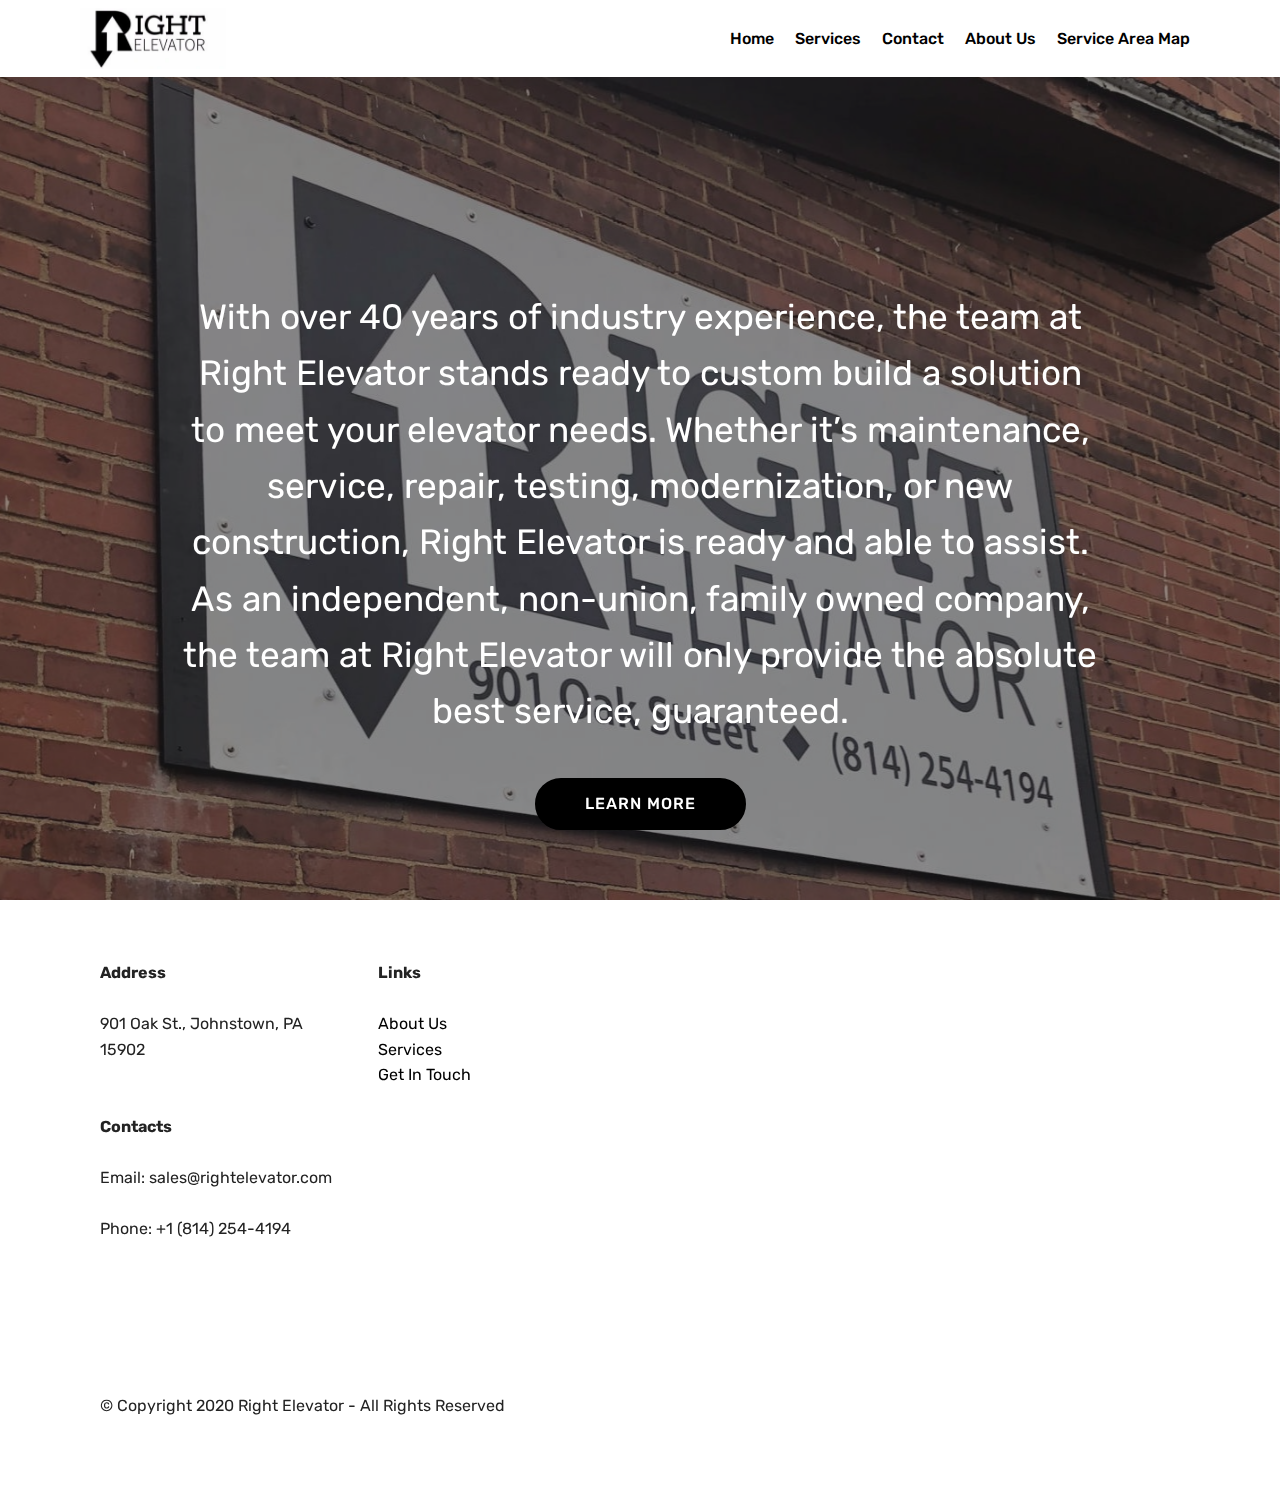
==== index.html @ 19c80910 "Add files via upload" ====
<!DOCTYPE html>
<html  >
<head>
  <!-- Site made with Mobirise Website Builder v4.12.4, https://mobirise.com -->
  <meta charset="UTF-8">
  <meta http-equiv="X-UA-Compatible" content="IE=edge">
  <meta name="generator" content="Mobirise v4.12.4, mobirise.com">
  <meta name="viewport" content="width=device-width, initial-scale=1, minimum-scale=1">
  <link rel="shortcut icon" href="assets/images/apple-touch-icon-128x128-1.png" type="image/x-icon">
  <meta name="description" content="With over 40 years of industry experience, the team at Right Elevator stands ready to custom build a solution to meet your elevator needs. ">
  
  
  <title>Right Elevator | Home</title>
  <link rel="stylesheet" href="assets/web/assets/mobirise-icons/mobirise-icons.css">
  <link rel="stylesheet" href="assets/bootstrap/css/bootstrap.min.css">
  <link rel="stylesheet" href="assets/bootstrap/css/bootstrap-grid.min.css">
  <link rel="stylesheet" href="assets/bootstrap/css/bootstrap-reboot.min.css">
  <link rel="stylesheet" href="assets/socicon/css/styles.css">
  <link rel="stylesheet" href="assets/tether/tether.min.css">
  <link rel="stylesheet" href="assets/dropdown/css/style.css">
  <link rel="stylesheet" href="assets/theme/css/style.css">
  <link rel="preload" as="style" href="assets/mobirise/css/mbr-additional.css"><link rel="stylesheet" href="assets/mobirise/css/mbr-additional.css" type="text/css">
  
  
  
</head>
<body>
  <section class="menu cid-sbxFfluG4U" once="menu" id="menu2-0">

    

    <nav class="navbar navbar-expand beta-menu navbar-dropdown align-items-center navbar-fixed-top navbar-toggleable-sm">
        <button class="navbar-toggler navbar-toggler-right" type="button" data-toggle="collapse" data-target="#navbarSupportedContent" aria-controls="navbarSupportedContent" aria-expanded="false" aria-label="Toggle navigation">
            <div class="hamburger">
                <span></span>
                <span></span>
                <span></span>
                <span></span>
            </div>
        </button>
        <div class="menu-logo">
            <div class="navbar-brand">
                <span class="navbar-logo">
                    <a href="index.html">
                        <img src="assets/images/correct-right-elevator-logo.060719-302x253.webp" alt="Mobirise" title="" style="height: 3.8rem;">
                    </a>
                </span>
                
            </div>
        </div>
        <div class="collapse navbar-collapse" id="navbarSupportedContent">
            <ul class="navbar-nav nav-dropdown nav-right" data-app-modern-menu="true"><li class="nav-item">
                    <a class="nav-link link text-black display-4" href="index.html">
                        Home</a>
                </li><li class="nav-item"><a class="nav-link link text-black display-4" href="services.html">
                        Services
                    </a></li>
                <li class="nav-item">
                    <a class="nav-link link text-black display-4" href="contact.html">Contact</a>
                </li><li class="nav-item"><a class="nav-link link text-black display-4" href="about.html">About Us
                    </a></li><li class="nav-item"><a class="nav-link link text-black display-4" href="servicearea.html">Service Area Map</a></li></ul>
            
        </div>
    </nav>
</section>

<section class="engine"><a href="https://mobirise.info/p">website templates free download</a></section><section class="cid-seR2ft8gk8 mbr-fullscreen mbr-parallax-background" id="header2-1f">

    

    <div class="mbr-overlay" style="opacity: 0.5; background-color: rgb(35, 35, 35);"></div>

    <div class="container align-center">
        <div class="row justify-content-md-center">
            <div class="mbr-white col-md-10">
                
                
                <p class="mbr-text pb-3 mbr-fonts-style display-5"><br><br><br><br>With over 40 years of industry experience, the team at Right Elevator stands ready to custom build a solution to meet your elevator needs. Whether it’s maintenance, service, repair, testing, modernization, or new construction, Right Elevator is ready and able to assist. As an independent, non-union, family owned company, the team at Right Elevator will only provide the absolute best service, guaranteed.</p>
                <div class="mbr-section-btn"><a class="btn btn-md btn-primary display-4" href="about.html">LEARN MORE</a></div>
            </div>
        </div>
    </div>
    
</section>

<section class="cid-sd2MbDGEWN" id="footer2-14">

    

    

    <div class="container">
        <div class="media-container-row content mbr-white">
            <div class="col-12 col-md-3 mbr-fonts-style display-7">
                <p class="mbr-text">
                    <strong>Address</strong>
                    <br>
                    <br>901 Oak St., Johnstown, PA 15902<br>
                    <br>
                    <br><strong>Contacts</strong>
                    <br>
                    <br>Email: sales@rightelevator.com &nbsp; &nbsp; &nbsp; &nbsp; &nbsp; &nbsp; &nbsp; &nbsp; &nbsp; &nbsp;<br>Phone: +1 (814) 254-4194 <br><br></p>
            </div>
            <div class="col-12 col-md-3 mbr-fonts-style display-7">
                <p class="mbr-text">
                    <strong>Links</strong>
                    <br>
                    <br><a href="about.html">About Us</a><br><a href="services.html">Services</a><br><a href="contact.html">Get In Touch</a><br>
                    <br><br>
                    <br><br></p>
            </div>
            <div class="col-12 col-md-6">
                <div class="google-map"><iframe frameborder="0" style="border:0" src="https://www.google.com/maps/embed/v1/place?key=AIzaSyCZI5F_k6S1k46ujh0SNrapM89f7mJxd30&amp;q=place_id:ChIJI40asSERy4kRI_6jemMQwGA" allowfullscreen=""></iframe></div>
            </div>
        </div>
        <div class="footer-lower">
            <div class="media-container-row">
                <div class="col-sm-12">
                    <hr>
                </div>
            </div>
            <div class="media-container-row mbr-white">
                <div class="col-sm-6 copyright">
                    <p class="mbr-text mbr-fonts-style display-7">
                        © Copyright 2020 Right Elevator - All Rights Reserved
                    </p>
                </div>
                <div class="col-md-6">
                    
                </div>
            </div>
        </div>
    </div>
</section>


  <script src="assets/web/assets/jquery/jquery.min.js"></script>
  <script src="assets/popper/popper.min.js"></script>
  <script src="assets/bootstrap/js/bootstrap.min.js"></script>
  <script src="assets/tether/tether.min.js"></script>
  <script src="assets/dropdown/js/nav-dropdown.js"></script>
  <script src="assets/dropdown/js/navbar-dropdown.js"></script>
  <script src="assets/touchswipe/jquery.touch-swipe.min.js"></script>
  <script src="assets/parallax/jarallax.min.js"></script>
  <script src="assets/smoothscroll/smooth-scroll.js"></script>
  <script src="assets/theme/js/script.js"></script>
  
  
</body>
</html>
---- assets/web/assets/mobirise-icons/mobirise-icons.css ----
@font-face {
  font-family: 'MobiriseIcons';
  src:  url('mobirise-icons.eot?spat4u');
  src:  url('mobirise-icons.eot?spat4u#iefix') format('embedded-opentype'),
    url('mobirise-icons.ttf?spat4u') format('truetype'),
    url('mobirise-icons.woff?spat4u') format('woff'),
    url('mobirise-icons.svg?spat4u#MobiriseIcons') format('svg');
  font-weight: normal;
  font-style: normal;
  font-display: swap;
}

[class^="mbri-"], [class*=" mbri-"] {
  /* use !important to prevent issues with browser extensions that change fonts */
  font-family: MobiriseIcons !important;
  speak: none;
  font-style: normal;
  font-weight: normal;
  font-variant: normal;
  text-transform: none;
  line-height: 1;

  /* Better Font Rendering =========== */
  -webkit-font-smoothing: antialiased;
  -moz-osx-font-smoothing: grayscale;
}

.mbri-add-submenu:before {
  content: "\e900";
}
.mbri-alert:before {
  content: "\e901";
}
.mbri-align-center:before {
  content: "\e902";
}
.mbri-align-justify:before {
  content: "\e903";
}
.mbri-align-left:before {
  content: "\e904";
}
.mbri-align-right:before {
  content: "\e905";
}
.mbri-android:before {
  content: "\e906";
}
.mbri-apple:before {
  content: "\e907";
}
.mbri-arrow-down:before {
  content: "\e908";
}
.mbri-arrow-next:before {
  content: "\e909";
}
.mbri-arrow-prev:before {
  content: "\e90a";
}
.mbri-arrow-up:before {
  content: "\e90b";
}
.mbri-bold:before {
  content: "\e90c";
}
.mbri-bookmark:before {
  content: "\e90d";
}
.mbri-bootstrap:before {
  content: "\e90e";
}
.mbri-briefcase:before {
  content: "\e90f";
}
.mbri-browse:before {
  content: "\e910";
}
.mbri-bulleted-list:before {
  content: "\e911";
}
.mbri-calendar:before {
  content: "\e912";
}
.mbri-camera:before {
  content: "\e913";
}
.mbri-cart-add:before {
  content: "\e914";
}
.mbri-cart-full:before {
  content: "\e915";
}
.mbri-cash:before {
  content: "\e916";
}
.mbri-change-style:before {
  content: "\e917";
}
.mbri-chat:before {
  content: "\e918";
}
.mbri-clock:before {
  content: "\e919";
}
.mbri-close:before {
  content: "\e91a";
}
.mbri-cloud:before {
  content: "\e91b";
}
.mbri-code:before {
  content: "\e91c";
}
.mbri-contact-form:before {
  content: "\e91d";
}
.mbri-credit-card:before {
  content: "\e91e";
}
.mbri-cursor-click:before {
  content: "\e91f";
}
.mbri-cust-feedback:before {
  content: "\e920";
}
.mbri-database:before {
  content: "\e921";
}
.mbri-delivery:before {
  content: "\e922";
}
.mbri-desktop:before {
  content: "\e923";
}
.mbri-devices:before {
  content: "\e924";
}
.mbri-down:before {
  content: "\e925";
}
.mbri-download:before {
  content: "\e989";
}
.mbri-drag-n-drop:before {
  content: "\e927";
}
.mbri-drag-n-drop2:before {
  content: "\e928";
}
.mbri-edit:before {
  content: "\e929";
}
.mbri-edit2:before {
  content: "\e92a";
}
.mbri-error:before {
  content: "\e92b";
}
.mbri-extension:before {
  content: "\e92c";
}
.mbri-features:before {
  content: "\e92d";
}
.mbri-file:before {
  content: "\e92e";
}
.mbri-flag:before {
  content: "\e92f";
}
.mbri-folder:before {
  content: "\e930";
}
.mbri-gift:before {
  content: "\e931";
}
.mbri-github:before {
  content: "\e932";
}
.mbri-globe:before {
  content: "\e933";
}
.mbri-globe-2:before {
  content: "\e934";
}
.mbri-growing-chart:before {
  content: "\e935";
}
.mbri-hearth:before {
  content: "\e936";
}
.mbri-help:before {
  content: "\e937";
}
.mbri-home:before {
  content: "\e938";
}
.mbri-hot-cup:before {
  content: "\e939";
}
.mbri-idea:before {
  content: "\e93a";
}
.mbri-image-gallery:before {
  content: "\e93b";
}
.mbri-image-slider:before {
  content: "\e93c";
}
.mbri-info:before {
  content: "\e93d";
}
.mbri-italic:before {
  content: "\e93e";
}
.mbri-key:before {
  content: "\e93f";
}
.mbri-laptop:before {
  content: "\e940";
}
.mbri-layers:before {
  content: "\e941";
}
.mbri-left-right:before {
  content: "\e942";
}
.mbri-left:before {
  content: "\e943";
}
.mbri-letter:before {
  content: "\e944";
}
.mbri-like:before {
  content: "\e945";
}
.mbri-link:before {
  content: "\e946";
}
.mbri-lock:before {
  content: "\e947";
}
.mbri-login:before {
  content: "\e948";
}
.mbri-logout:before {
  content: "\e949";
}
.mbri-magic-stick:before {
  content: "\e94a";
}
.mbri-map-pin:before {
  content: "\e94b";
}
.mbri-menu:before {
  content: "\e94c";
}
.mbri-mobile:before {
  content: "\e94d";
}
.mbri-mobile2:before {
  content: "\e94e";
}
.mbri-mobirise:before {
  content: "\e94f";
}
.mbri-more-horizontal:before {
  content: "\e950";
}
.mbri-more-vertical:before {
  content: "\e951";
}
.mbri-music:before {
  content: "\e952";
}
.mbri-new-file:before {
  content: "\e953";
}
.mbri-numbered-list:before {
  content: "\e954";
}
.mbri-opened-folder:before {
  content: "\e955";
}
.mbri-pages:before {
  content: "\e956";
}
.mbri-paper-plane:before {
  content: "\e957";
}
.mbri-paperclip:before {
  content: "\e958";
}
.mbri-photo:before {
  content: "\e959";
}
.mbri-photos:before {
  content: "\e95a";
}
.mbri-pin:before {
  content: "\e95b";
}
.mbri-play:before {
  content: "\e95c";
}
.mbri-plus:before {
  content: "\e95d";
}
.mbri-preview:before {
  content: "\e95e";
}
.mbri-print:before {
  content: "\e95f";
}
.mbri-protect:before {
  content: "\e960";
}
.mbri-question:before {
  content: "\e961";
}
.mbri-quote-left:before {
  content: "\e962";
}
.mbri-quote-right:before {
  content: "\e963";
}
.mbri-refresh:before {
  content: "\e964";
}
.mbri-responsive:before {
  content: "\e965";
}
.mbri-right:before {
  content: "\e966";
}
.mbri-rocket:before {
  content: "\e967";
}
.mbri-sad-face:before {
  content: "\e968";
}
.mbri-sale:before {
  content: "\e969";
}
.mbri-save:before {
  content: "\e96a";
}
.mbri-search:before {
  content: "\e96b";
}
.mbri-setting:before {
  content: "\e96c";
}
.mbri-setting2:before {
  content: "\e96d";
}
.mbri-setting3:before {
  content: "\e96e";
}
.mbri-share:before {
  content: "\e96f";
}
.mbri-shopping-bag:before {
  content: "\e970";
}
.mbri-shopping-basket:before {
  content: "\e971";
}
.mbri-shopping-cart:before {
  content: "\e972";
}
.mbri-sites:before {
  content: "\e973";
}
.mbri-smile-face:before {
  content: "\e974";
}
.mbri-speed:before {
  content: "\e975";
}
.mbri-star:before {
  content: "\e976";
}
.mbri-success:before {
  content: "\e977";
}
.mbri-sun:before {
  content: "\e978";
}
.mbri-sun2:before {
  content: "\e979";
}
.mbri-tablet:before {
  content: "\e97a";
}
.mbri-tablet-vertical:before {
  content: "\e97b";
}
.mbri-target:before {
  content: "\e97c";
}
.mbri-timer:before {
  content: "\e97d";
}
.mbri-to-ftp:before {
  content: "\e97e";
}
.mbri-to-local-drive:before {
  content: "\e97f";
}
.mbri-touch-swipe:before {
  content: "\e980";
}
.mbri-touch:before {
  content: "\e981";
}
.mbri-trash:before {
  content: "\e982";
}
.mbri-underline:before {
  content: "\e983";
}
.mbri-unlink:before {
  content: "\e984";
}
.mbri-unlock:before {
  content: "\e985";
}
.mbri-up-down:before {
  content: "\e986";
}
.mbri-up:before {
  content: "\e987";
}
.mbri-update:before {
  content: "\e988";
}
.mbri-upload:before {
 content: "\e926"; 
}
.mbri-user:before {
  content: "\e98a";
}
.mbri-user2:before {
  content: "\e98b";
}
.mbri-users:before {
  content: "\e98c";
}
.mbri-video:before {
  content: "\e98d";
}
.mbri-video-play:before {
  content: "\e98e";
}
.mbri-watch:before {
  content: "\e98f";
}
.mbri-website-theme:before {
  content: "\e990";
}
.mbri-wifi:before {
  content: "\e991";
}
.mbri-windows:before {
  content: "\e992";
}
.mbri-zoom-out:before {
  content: "\e993";
}
.mbri-redo:before {
  content: "\e994";
}
.mbri-undo:before {
  content: "\e995";
}
---- assets/socicon/css/styles.css ----
@charset "UTF-8";

@font-face {
  font-family: 'Socicon';
  src:  url('../fonts/socicon.eot');
  src:  url('../fonts/socicon.eot?#iefix') format('embedded-opentype'),
    url('../fonts/socicon.woff2') format('woff2'),
    url('../fonts/socicon.ttf') format('truetype'),
    url('../fonts/socicon.woff') format('woff'),
    url('../fonts/socicon.svg#socicon') format('svg');
  font-weight: normal;
  font-style: normal;
}

[data-icon]:before {
  font-family: "socicon" !important;
  content: attr(data-icon);
  font-style: normal !important;
  font-weight: normal !important;
  font-variant: normal !important;
  text-transform: none !important;
  speak: none;
  line-height: 1;
  -webkit-font-smoothing: antialiased;
  -moz-osx-font-smoothing: grayscale;
}

[class^="socicon-"], [class*=" socicon-"] {
  /* use !important to prevent issues with browser extensions that change fonts */
  font-family: 'Socicon' !important;
  speak: none;
  font-style: normal;
  font-weight: normal;
  font-variant: normal;
  text-transform: none;
  line-height: 1;

  /* Better Font Rendering =========== */
  -webkit-font-smoothing: antialiased;
  -moz-osx-font-smoothing: grayscale;
}

.socicon-eitaa:before {
  content: "\e97c";
}
.socicon-soroush:before {
  content: "\e97d";
}
.socicon-bale:before {
  content: "\e97e";
}
.socicon-zazzle:before {
  content: "\e97b";
}
.socicon-society6:before {
  content: "\e97a";
}
.socicon-redbubble:before {
  content: "\e979";
}
.socicon-avvo:before {
  content: "\e978";
}
.socicon-stitcher:before {
  content: "\e977";
}
.socicon-googlehangouts:before {
  content: "\e974";
}
.socicon-dlive:before {
  content: "\e975";
}
.socicon-vsco:before {
  content: "\e976";
}
.socicon-flipboard:before {
  content: "\e973";
}
.socicon-ubuntu:before {
  content: "\e958";
}
.socicon-artstation:before {
  content: "\e959";
}
.socicon-invision:before {
  content: "\e95a";
}
.socicon-torial:before {
  content: "\e95b";
}
.socicon-collectorz:before {
  content: "\e95c";
}
.socicon-seenthis:before {
  content: "\e95d";
}
.socicon-googleplaymusic:before {
  content: "\e95e";
}
.socicon-debian:before {
  content: "\e95f";
}
.socicon-filmfreeway:before {
  content: "\e960";
}
.socicon-gnome:before {
  content: "\e961";
}
.socicon-itchio:before {
  content: "\e962";
}
.socicon-jamendo:before {
  content: "\e963";
}
.socicon-mix:before {
  content: "\e964";
}
.socicon-sharepoint:before {
  content: "\e965";
}
.socicon-tinder:before {
  content: "\e966";
}
.socicon-windguru:before {
  content: "\e967";
}
.socicon-cdbaby:before {
  content: "\e968";
}
.socicon-elementaryos:before {
  content: "\e969";
}
.socicon-stage32:before {
  content: "\e96a";
}
.socicon-tiktok:before {
  content: "\e96b";
}
.socicon-gitter:before {
  content: "\e96c";
}
.socicon-letterboxd:before {
  content: "\e96d";
}
.socicon-threema:before {
  content: "\e96e";
}
.socicon-splice:before {
  content: "\e96f";
}
.socicon-metapop:before {
  content: "\e970";
}
.socicon-naver:before {
  content: "\e971";
}
.socicon-remote:before {
  content: "\e972";
}
.socicon-internet:before {
  content: "\e957";
}
.socicon-moddb:before {
  content: "\e94b";
}
.socicon-indiedb:before {
  content: "\e94c";
}
.socicon-traxsource:before {
  content: "\e94d";
}
.socicon-gamefor:before {
  content: "\e94e";
}
.socicon-pixiv:before {
  content: "\e94f";
}
.socicon-myanimelist:before {
  content: "\e950";
}
.socicon-blackberry:before {
  content: "\e951";
}
.socicon-wickr:before {
  content: "\e952";
}
.socicon-spip:before {
  content: "\e953";
}
.socicon-napster:before {
  content: "\e954";
}
.socicon-beatport:before {
  content: "\e955";
}
.socicon-hackerone:before {
  content: "\e956";
}
.socicon-hackernews:before {
  content: "\e946";
}
.socicon-smashwords:before {
  content: "\e947";
}
.socicon-kobo:before {
  content: "\e948";
}
.socicon-bookbub:before {
  content: "\e949";
}
.socicon-mailru:before {
  content: "\e94a";
}
.socicon-gitlab:before {
  content: "\e945";
}
.socicon-instructables:before {
  content: "\e944";
}
.socicon-portfolio:before {
  content: "\e943";
}
.socicon-codered:before {
  content: "\e940";
}
.socicon-origin:before {
  content: "\e941";
}
.socicon-nextdoor:before {
  content: "\e942";
}
.socicon-udemy:before {
  content: "\e93f";
}
.socicon-livemaster:before {
  content: "\e93e";
}
.socicon-crunchbase:before {
  content: "\e93b";
}
.socicon-homefy:before {
  content: "\e93c";
}
.socicon-calendly:before {
  content: "\e93d";
}
.socicon-realtor:before {
  content: "\e90f";
}
.socicon-tidal:before {
  content: "\e910";
}
.socicon-qobuz:before {
  content: "\e911";
}
.socicon-natgeo:before {
  content: "\e912";
}
.socicon-mastodon:before {
  content: "\e913";
}
.socicon-unsplash:before {
  content: "\e914";
}
.socicon-homeadvisor:before {
  content: "\e915";
}
.socicon-angieslist:before {
  content: "\e916";
}
.socicon-codepen:before {
  content: "\e917";
}
.socicon-slack:before {
  content: "\e918";
}
.socicon-openaigym:before {
  content: "\e919";
}
.socicon-logmein:before {
  content: "\e91a";
}
.socicon-fiverr:before {
  content: "\e91b";
}
.socicon-gotomeeting:before {
  content: "\e91c";
}
.socicon-aliexpress:before {
  content: "\e91d";
}
.socicon-guru:before {
  content: "\e91e";
}
.socicon-appstore:before {
  content: "\e91f";
}
.socicon-homes:before {
  content: "\e920";
}
.socicon-zoom:before {
  content: "\e921";
}
.socicon-alibaba:before {
  content: "\e922";
}
.socicon-craigslist:before {
  content: "\e923";
}
.socicon-wix:before {
  content: "\e924";
}
.socicon-redfin:before {
  content: "\e925";
}
.socicon-googlecalendar:before {
  content: "\e926";
}
.socicon-shopify:before {
  content: "\e927";
}
.socicon-freelancer:before {
  content: "\e928";
}
.socicon-seedrs:before {
  content: "\e929";
}
.socicon-bing:before {
  content: "\e92a";
}
.socicon-doodle:before {
  content: "\e92b";
}
.socicon-bonanza:before {
  content: "\e92c";
}
.socicon-squarespace:before {
  content: "\e92d";
}
.socicon-toptal:before {
  content: "\e92e";
}
.socicon-gust:before {
  content: "\e92f";
}
.socicon-ask:before {
  content: "\e930";
}
.socicon-trulia:before {
  content: "\e931";
}
.socicon-loomly:before {
  content: "\e932";
}
.socicon-ghost:before {
  content: "\e933";
}
.socicon-upwork:before {
  content: "\e934";
}
.socicon-fundable:before {
  content: "\e935";
}
.socicon-booking:before {
  content: "\e936";
}
.socicon-googlemaps:before {
  content: "\e937";
}
.socicon-zillow:before {
  content: "\e938";
}
.socicon-niconico:before {
  content: "\e939";
}
.socicon-toneden:before {
  content: "\e93a";
}
.socicon-augment:before {
  content: "\e908";
}
.socicon-bitbucket:before {
  content: "\e909";
}
.socicon-fyuse:before {
  content: "\e90a";
}
.socicon-yt-gaming:before {
  content: "\e90b";
}
.socicon-sketchfab:before {
  content: "\e90c";
}
.socicon-mobcrush:before {
  content: "\e90d";
}
.socicon-microsoft:before {
  content: "\e90e";
}
.socicon-pandora:before {
  content: "\e907";
}
.socicon-messenger:before {
  content: "\e906";
}
.socicon-gamewisp:before {
  content: "\e905";
}
.socicon-bloglovin:before {
  content: "\e904";
}
.socicon-tunein:before {
  content: "\e903";
}
.socicon-gamejolt:before {
  content: "\e901";
}
.socicon-trello:before {
  content: "\e902";
}
.socicon-spreadshirt:before {
  content: "\e900";
}
.socicon-500px:before {
  content: "\e000";
}
.socicon-8tracks:before {
  content: "\e001";
}
.socicon-airbnb:before {
  content: "\e002";
}
.socicon-alliance:before {
  content: "\e003";
}
.socicon-amazon:before {
  content: "\e004";
}
.socicon-amplement:before {
  content: "\e005";
}
.socicon-android:before {
  content: "\e006";
}
.socicon-angellist:before {
  content: "\e007";
}
.socicon-apple:before {
  content: "\e008";
}
.socicon-appnet:before {
  content: "\e009";
}
.socicon-baidu:before {
  content: "\e00a";
}
.socicon-bandcamp:before {
  content: "\e00b";
}
.socicon-battlenet:before {
  content: "\e00c";
}
.socicon-mixer:before {
  content: "\e00d";
}
.socicon-bebee:before {
  content: "\e00e";
}
.socicon-bebo:before {
  content: "\e00f";
}
.socicon-behance:before {
  content: "\e010";
}
.socicon-blizzard:before {
  content: "\e011";
}
.socicon-blogger:before {
  content: "\e012";
}
.socicon-buffer:before {
  content: "\e013";
}
.socicon-chrome:before {
  content: "\e014";
}
.socicon-coderwall:before {
  content: "\e015";
}
.socicon-curse:before {
  content: "\e016";
}
.socicon-dailymotion:before {
  content: "\e017";
}
.socicon-deezer:before {
  content: "\e018";
}
.socicon-delicious:before {
  content: "\e019";
}
.socicon-deviantart:before {
  content: "\e01a";
}
.socicon-diablo:before {
  content: "\e01b";
}
.socicon-digg:before {
  content: "\e01c";
}
.socicon-discord:before {
  content: "\e01d";
}
.socicon-disqus:before {
  content: "\e01e";
}
.socicon-douban:before {
  content: "\e01f";
}
.socicon-draugiem:before {
  content: "\e020";
}
.socicon-dribbble:before {
  content: "\e021";
}
.socicon-drupal:before {
  content: "\e022";
}
.socicon-ebay:before {
  content: "\e023";
}
.socicon-ello:before {
  content: "\e024";
}
.socicon-endomodo:before {
  content: "\e025";
}
.socicon-envato:before {
  content: "\e026";
}
.socicon-etsy:before {
  content: "\e027";
}
.socicon-facebook:before {
  content: "\e028";
}
.socicon-feedburner:before {
  content: "\e029";
}
.socicon-filmweb:before {
  content: "\e02a";
}
.socicon-firefox:before {
  content: "\e02b";
}
.socicon-flattr:before {
  content: "\e02c";
}
.socicon-flickr:before {
  content: "\e02d";
}
.socicon-formulr:before {
  content: "\e02e";
}
.socicon-forrst:before {
  content: "\e02f";
}
.socicon-foursquare:before {
  content: "\e030";
}
.socicon-friendfeed:before {
  content: "\e031";
}
.socicon-github:before {
  content: "\e032";
}
.socicon-goodreads:before {
  content: "\e033";
}
.socicon-google:before {
  content: "\e034";
}
.socicon-googlescholar:before {
  content: "\e035";
}
.socicon-googlegroups:before {
  content: "\e036";
}
.socicon-googlephotos:before {
  content: "\e037";
}
.socicon-googleplus:before {
  content: "\e038";
}
.socicon-grooveshark:before {
  content: "\e039";
}
.socicon-hackerrank:before {
  content: "\e03a";
}
.socicon-hearthstone:before {
  content: "\e03b";
}
.socicon-hellocoton:before {
  content: "\e03c";
}
.socicon-heroes:before {
  content: "\e03d";
}
.socicon-smashcast:before {
  content: "\e03e";
}
.socicon-horde:before {
  content: "\e03f";
}
.socicon-houzz:before {
  content: "\e040";
}
.socicon-icq:before {
  content: "\e041";
}
.socicon-identica:before {
  content: "\e042";
}
.socicon-imdb:before {
  content: "\e043";
}
.socicon-instagram:before {
  content: "\e044";
}
.socicon-issuu:before {
  content: "\e045";
}
.socicon-istock:before {
  content: "\e046";
}
.socicon-itunes:before {
  content: "\e047";
}
.socicon-keybase:before {
  content: "\e048";
}
.socicon-lanyrd:before {
  content: "\e049";
}
.socicon-lastfm:before {
  content: "\e04a";
}
.socicon-line:before {
  content: "\e04b";
}
.socicon-linkedin:before {
  content: "\e04c";
}
.socicon-livejournal:before {
  content: "\e04d";
}
.socicon-lyft:before {
  content: "\e04e";
}
.socicon-macos:before {
  content: "\e04f";
}
.socicon-mail:before {
  content: "\e050";
}
.socicon-medium:before {
  content: "\e051";
}
.socicon-meetup:before {
  content: "\e052";
}
.socicon-mixcloud:before {
  content: "\e053";
}
.socicon-modelmayhem:before {
  content: "\e054";
}
.socicon-mumble:before {
  content: "\e055";
}
.socicon-myspace:before {
  content: "\e056";
}
.socicon-newsvine:before {
  content: "\e057";
}
.socicon-nintendo:before {
  content: "\e058";
}
.socicon-npm:before {
  content: "\e059";
}
.socicon-odnoklassniki:before {
  content: "\e05a";
}
.socicon-openid:before {
  content: "\e05b";
}
.socicon-opera:before {
  content: "\e05c";
}
.socicon-outlook:before {
  content: "\e05d";
}
.socicon-overwatch:before {
  content: "\e05e";
}
.socicon-patreon:before {
  content: "\e05f";
}
.socicon-paypal:before {
  content: "\e060";
}
.socicon-periscope:before {
  content: "\e061";
}
.socicon-persona:before {
  content: "\e062";
}
.socicon-pinterest:before {
  content: "\e063";
}
.socicon-play:before {
  content: "\e064";
}
.socicon-player:before {
  content: "\e065";
}
.socicon-playstation:before {
  content: "\e066";
}
.socicon-pocket:before {
  content: "\e067";
}
.socicon-qq:before {
  content: "\e068";
}
.socicon-quora:before {
  content: "\e069";
}
.socicon-raidcall:before {
  content: "\e06a";
}
.socicon-ravelry:before {
  content: "\e06b";
}
.socicon-reddit:before {
  content: "\e06c";
}
.socicon-renren:before {
  content: "\e06d";
}
.socicon-researchgate:before {
  content: "\e06e";
}
.socicon-residentadvisor:before {
  content: "\e06f";
}
.socicon-reverbnation:before {
  content: "\e070";
}
.socicon-rss:before {
  content: "\e071";
}
.socicon-sharethis:before {
  content: "\e072";
}
.socicon-skype:before {
  content: "\e073";
}
.socicon-slideshare:before {
  content: "\e074";
}
.socicon-smugmug:before {
  content: "\e075";
}
.socicon-snapchat:before {
  content: "\e076";
}
.socicon-songkick:before {
  content: "\e077";
}
.socicon-soundcloud:before {
  content: "\e078";
}
.socicon-spotify:before {
  content: "\e079";
}
.socicon-stackexchange:before {
  content: "\e07a";
}
.socicon-stackoverflow:before {
  content: "\e07b";
}
.socicon-starcraft:before {
  content: "\e07c";
}
.socicon-stayfriends:before {
  content: "\e07d";
}
.socicon-steam:before {
  content: "\e07e";
}
.socicon-storehouse:before {
  content: "\e07f";
}
.socicon-strava:before {
  content: "\e080";
}
.socicon-streamjar:before {
  content: "\e081";
}
.socicon-stumbleupon:before {
  content: "\e082";
}
.socicon-swarm:before {
  content: "\e083";
}
.socicon-teamspeak:before {
  content: "\e084";
}
.socicon-teamviewer:before {
  content: "\e085";
}
.socicon-technorati:before {
  content: "\e086";
}
.socicon-telegram:before {
  content: "\e087";
}
.socicon-tripadvisor:before {
  content: "\e088";
}
.socicon-tripit:before {
  content: "\e089";
}
.socicon-triplej:before {
  content: "\e08a";
}
.socicon-tumblr:before {
  content: "\e08b";
}
.socicon-twitch:before {
  content: "\e08c";
}
.socicon-twitter:before {
  content: "\e08d";
}
.socicon-uber:before {
  content: "\e08e";
}
.socicon-ventrilo:before {
  content: "\e08f";
}
.socicon-viadeo:before {
  content: "\e090";
}
.socicon-viber:before {
  content: "\e091";
}
.socicon-viewbug:before {
  content: "\e092";
}
.socicon-vimeo:before {
  content: "\e093";
}
.socicon-vine:before {
  content: "\e094";
}
.socicon-vkontakte:before {
  content: "\e095";
}
.socicon-warcraft:before {
  content: "\e096";
}
.socicon-wechat:before {
  content: "\e097";
}
.socicon-weibo:before {
  content: "\e098";
}
.socicon-whatsapp:before {
  content: "\e099";
}
.socicon-wikipedia:before {
  content: "\e09a";
}
.socicon-windows:before {
  content: "\e09b";
}
.socicon-wordpress:before {
  content: "\e09c";
}
.socicon-wykop:before {
  content: "\e09d";
}
.socicon-xbox:before {
  content: "\e09e";
}
.socicon-xing:before {
  content: "\e09f";
}
.socicon-yahoo:before {
  content: "\e0a0";
}
.socicon-yammer:before {
  content: "\e0a1";
}
.socicon-yandex:before {
  content: "\e0a2";
}
.socicon-yelp:before {
  content: "\e0a3";
}
.socicon-younow:before {
  content: "\e0a4";
}
.socicon-youtube:before {
  content: "\e0a5";
}
.socicon-zapier:before {
  content: "\e0a6";
}
.socicon-zerply:before {
  content: "\e0a7";
}
.socicon-zomato:before {
  content: "\e0a8";
}
.socicon-zynga:before {
  content: "\e0a9";
}
---- assets/dropdown/css/style.css ----
.navbar-dropdown {
  left: 0;
  padding: 0;
  position: absolute;
  right: 0;
  top: 0;
  transition: all 0.45s ease;
  z-index: 1030;
  background: #282828; }
  .navbar-dropdown .navbar-logo {
    margin-right: 0.8rem;
    transition: margin 0.3s ease-in-out;
    vertical-align: middle; }
    .navbar-dropdown .navbar-logo img {
      height: 3.125rem;
      transition: all 0.3s ease-in-out; }
    .navbar-dropdown .navbar-logo.mbr-iconfont {
      font-size: 3.125rem;
      line-height: 3.125rem; }
  .navbar-dropdown .navbar-caption {
    font-weight: 700;
    white-space: normal;
    vertical-align: -4px;
    line-height: 3.125rem !important; }
    .navbar-dropdown .navbar-caption, .navbar-dropdown .navbar-caption:hover {
      color: inherit;
      text-decoration: none; }
  .navbar-dropdown .mbr-iconfont + .navbar-caption {
    vertical-align: -1px; }
  .navbar-dropdown.navbar-fixed-top {
    position: fixed; }
  .navbar-dropdown .navbar-brand span {
    vertical-align: -4px; }
  .navbar-dropdown.bg-color.transparent {
    background: none; }
  .navbar-dropdown.navbar-short .navbar-brand {
    padding: 0.625rem 0; }
    .navbar-dropdown.navbar-short .navbar-brand span {
      vertical-align: -1px; }
  .navbar-dropdown.navbar-short .navbar-caption {
    line-height: 2.375rem !important;
    vertical-align: -2px; }
  .navbar-dropdown.navbar-short .navbar-logo {
    margin-right: 0.5rem; }
    .navbar-dropdown.navbar-short .navbar-logo img {
      height: 2.375rem; }
    .navbar-dropdown.navbar-short .navbar-logo.mbr-iconfont {
      font-size: 2.375rem;
      line-height: 2.375rem; }
  .navbar-dropdown.navbar-short .mbr-table-cell {
    height: 3.625rem; }
  .navbar-dropdown .navbar-close {
    left: 0.6875rem;
    position: fixed;
    top: 0.75rem;
    z-index: 1000; }
  .navbar-dropdown .hamburger-icon {
    content: "";
    display: inline-block;
    vertical-align: middle;
    width: 16px;
    -webkit-box-shadow: 0 -6px 0 1px #282828,0 0 0 1px #282828,0 6px 0 1px #282828;
    -moz-box-shadow: 0 -6px 0 1px #282828,0 0 0 1px #282828,0 6px 0 1px #282828;
    box-shadow: 0 -6px 0 1px #282828,0 0 0 1px #282828,0 6px 0 1px #282828; }

.dropdown-menu .dropdown-toggle[data-toggle="dropdown-submenu"]::after {
  border-bottom: 0.35em solid transparent;
  border-left: 0.35em solid;
  border-right: 0;
  border-top: 0.35em solid transparent;
  margin-left: 0.3rem; }

.dropdown-menu .dropdown-item:focus {
  outline: 0; }

.nav-dropdown {
  font-size: 0.75rem;
  font-weight: 500;
  height: auto !important; }
  .nav-dropdown .nav-btn {
    padding-left: 1rem; }
  .nav-dropdown .link {
    margin: .667em 1.667em;
    font-weight: 500;
    padding: 0;
    transition: color .2s ease-in-out; }
    .nav-dropdown .link.dropdown-toggle {
      margin-right: 2.583em; }
      .nav-dropdown .link.dropdown-toggle::after {
        margin-left: .25rem;
        border-top: 0.35em solid;
        border-right: 0.35em solid transparent;
        border-left: 0.35em solid transparent;
        border-bottom: 0; }
      .nav-dropdown .link.dropdown-toggle[aria-expanded="true"] {
        margin: 0;
        padding: 0.667em 3.263em  0.667em 1.667em; }
  .nav-dropdown .link::after,
  .nav-dropdown .dropdown-item::after {
    color: inherit; }
  .nav-dropdown .btn {
    font-size: 0.75rem;
    font-weight: 700;
    letter-spacing: 0;
    margin-bottom: 0;
    padding-left: 1.25rem;
    padding-right: 1.25rem; }
  .nav-dropdown .dropdown-menu {
    border-radius: 0;
    border: 0;
    left: 0;
    margin: 0;
    padding-bottom: 1.25rem;
    padding-top: 1.25rem;
    position: relative; }
  .nav-dropdown .dropdown-submenu {
    margin-left: 0.125rem;
    top: 0; }
  .nav-dropdown .dropdown-item {
    font-weight: 500;
    line-height: 2;
    padding: 0.3846em 4.615em 0.3846em 1.5385em;
    position: relative;
    transition: color .2s ease-in-out, background-color .2s ease-in-out; }
    .nav-dropdown .dropdown-item::after {
      margin-top: -0.3077em;
      position: absolute;
      right: 1.1538em;
      top: 50%; }
    .nav-dropdown .dropdown-item:focus, .nav-dropdown .dropdown-item:hover {
      background: none; }

@media (max-width: 767px) {
  .nav-dropdown.navbar-toggleable-sm {
    bottom: 0;
    display: none;
    left: 0;
    overflow-x: hidden;
    position: fixed;
    top: 0;
    transform: translateX(-100%);
    -ms-transform: translateX(-100%);
    -webkit-transform: translateX(-100%);
    width: 18.75rem;
    z-index: 999; } }
.nav-dropdown.navbar-toggleable-xl {
  bottom: 0;
  display: none;
  left: 0;
  overflow-x: hidden;
  position: fixed;
  top: 0;
  transform: translateX(-100%);
  -ms-transform: translateX(-100%);
  -webkit-transform: translateX(-100%);
  width: 18.75rem;
  z-index: 999; }

.nav-dropdown-sm {
  display: block !important;
  overflow-x: hidden;
  overflow: auto;
  padding-top: 3.875rem; }
  .nav-dropdown-sm::after {
    content: "";
    display: block;
    height: 3rem;
    width: 100%; }
  .nav-dropdown-sm.collapse.in ~ .navbar-close {
    display: block !important; }
  .nav-dropdown-sm.collapsing, .nav-dropdown-sm.collapse.in {
    transform: translateX(0);
    -ms-transform: translateX(0);
    -webkit-transform: translateX(0);
    transition: all 0.25s ease-out;
    -webkit-transition: all 0.25s ease-out;
    background: #282828; }
  .nav-dropdown-sm.collapsing[aria-expanded="false"] {
    transform: translateX(-100%);
    -ms-transform: translateX(-100%);
    -webkit-transform: translateX(-100%); }
  .nav-dropdown-sm .nav-item {
    display: block;
    margin-left: 0 !important;
    padding-left: 0; }
  .nav-dropdown-sm .link,
  .nav-dropdown-sm .dropdown-item {
    border-top: 1px dotted rgba(255, 255, 255, 0.1);
    font-size: 0.8125rem;
    line-height: 1.6;
    margin: 0 !important;
    padding: 0.875rem 2.4rem 0.875rem 1.5625rem !important;
    position: relative;
    white-space: normal; }
    .nav-dropdown-sm .link:focus, .nav-dropdown-sm .link:hover,
    .nav-dropdown-sm .dropdown-item:focus,
    .nav-dropdown-sm .dropdown-item:hover {
      background: rgba(0, 0, 0, 0.2) !important;
      color: #c0a375; }
  .nav-dropdown-sm .nav-btn {
    position: relative;
    padding: 1.5625rem 1.5625rem 0 1.5625rem; }
    .nav-dropdown-sm .nav-btn::before {
      border-top: 1px dotted rgba(255, 255, 255, 0.1);
      content: "";
      left: 0;
      position: absolute;
      top: 0;
      width: 100%; }
    .nav-dropdown-sm .nav-btn + .nav-btn {
      padding-top: 0.625rem; }
      .nav-dropdown-sm .nav-btn + .nav-btn::before {
        display: none; }
  .nav-dropdown-sm .btn {
    padding: 0.625rem 0; }
  .nav-dropdown-sm .dropdown-toggle[data-toggle="dropdown-submenu"]::after {
    margin-left: .25rem;
    border-top: 0.35em solid;
    border-right: 0.35em solid transparent;
    border-left: 0.35em solid transparent;
    border-bottom: 0; }
  .nav-dropdown-sm .dropdown-toggle[data-toggle="dropdown-submenu"][aria-expanded="true"]::after {
    border-top: 0;
    border-right: 0.35em solid transparent;
    border-left: 0.35em solid transparent;
    border-bottom: 0.35em solid; }
  .nav-dropdown-sm .dropdown-menu {
    margin: 0;
    padding: 0;
    position: relative;
    top: 0;
    left: 0;
    width: 100%;
    border: 0;
    float: none;
    border-radius: 0;
    background: none; }
  .nav-dropdown-sm .dropdown-submenu {
    left: 100%;
    margin-left: 0.125rem;
    margin-top: -1.25rem;
    top: 0; }

.navbar-toggleable-sm .nav-dropdown .dropdown-menu {
  position: absolute; }

.navbar-toggleable-sm .nav-dropdown .dropdown-submenu {
  left: 100%;
  margin-left: 0.125rem;
  margin-top: -1.25rem;
  top: 0; }

.navbar-toggleable-sm.opened .nav-dropdown .dropdown-menu {
  position: relative; }

.navbar-toggleable-sm.opened .nav-dropdown .dropdown-submenu {
  left: 0;
  margin-left: 00rem;
  margin-top: 0rem;
  top: 0; }

.is-builder .nav-dropdown.collapsing {
  transition: none !important; }

/*# sourceMappingURL=style.css.map */
---- assets/theme/css/style.css ----
/*!
 * Mobirise v4 theme (https://mobirise.com/)
 * Copyright 2017 Mobirise
 */
section {
  background-color: #eeeeee;
}

.form-control:focus {
  box-shadow: none;
}

:focus {
  outline: none;
}

body {
  font-style: normal;
  line-height: 1.5;
}

section,
.container,
.container-fluid {
  position: relative;
  word-wrap: break-word;
}

a.mbr-iconfont:hover {
  text-decoration: none;
}

.article .lead p,
.article .lead ul,
.article .lead ol,
.article .lead pre,
.article .lead blockquote {
  margin-bottom: 0;
}

ul,
ol,
pre,
blockquote {
  margin-bottom: 2.3125rem;
}

pre {
  background: #f4f4f4;
  padding: 10px 24px;
  white-space: pre-wrap;
}

.inactive {
  -webkit-user-select: none;
  -moz-user-select: none;
  -ms-user-select: none;
  user-select: none;
  pointer-events: none;
  -webkit-user-drag: none;
  user-drag: none;
}

.mbr-section__comments .row {
  justify-content: center;
  -webkit-justify-content: center;
}

a {
  font-style: normal;
  font-weight: 400;
  cursor: pointer;
}

a, a:hover {
  text-decoration: none;
}

figure {
  margin-bottom: 0;
}

body {
  color: #232323;
}

h1,
h2,
h3,
h4,
h5,
h6,
.h1,
.h2,
.h3,
.h4,
.h5,
.h6,
.display-1,
.display-2,
.display-3,
.display-4 {
  line-height: 1;
  word-break: break-word;
  word-wrap: break-word;
}

.mbr-section-title {
  font-style: normal;
  line-height: 1.2;
}

.mbr-section-subtitle {
  line-height: 1.3;
}

.mbr-text {
  font-style: normal;
  line-height: 1.6;
}

b,
strong {
  font-weight: bold;
}

blockquote {
  padding: 10px 0 10px 20px;
  position: relative;
  border-left: 2px solid;
  border-color: #ff3366;
}

input:-webkit-autofill, input:-webkit-autofill:hover, input:-webkit-autofill:focus, input:-webkit-autofill:active {
  transition-delay: 9999s;
  transition-property: background-color, color;
}

textarea[type='hidden'] {
  display: none;
}

body {
  position: relative;
}

section {
  background-position: 50% 50%;
  background-repeat: no-repeat;
  background-size: cover;
}

section .mbr-background-video,
section .mbr-background-video-preview {
  position: absolute;
  bottom: 0;
  left: 0;
  right: 0;
  top: 0;
}

.hidden {
  visibility: hidden;
}

.mbr-z-index20 {
  z-index: 20;
}

/*! Base colors */
.mbr-white {
  color: #ffffff;
}

.mbr-black {
  color: #000000;
}

.mbr-bg-white {
  background-color: #ffffff;
}

.mbr-bg-black {
  background-color: #000000;
}

/*! Text-aligns */
.align-left {
  text-align: left;
}

.align-center {
  text-align: center;
}

.align-right {
  text-align: right;
}

@media (max-width: 767px) {
  .align-left,
  .align-center,
  .align-right,
  .mbr-section-btn,
  .mbr-section-title {
    text-align: center;
  }
}

/*! Font-weight  */
.mbr-light {
  font-weight: 300;
}

.mbr-regular {
  font-weight: 400;
}

.mbr-semibold {
  font-weight: 500;
}

.mbr-bold {
  font-weight: 700;
}

/*! Media  */
.media-size-item {
  -moz-flex: 1 1 auto;
  -o-flex: 1 1 auto;
  flex: 1 1 auto;
}

.media-content {
  flex-basis: 100%;
}

.media-container-row {
  display: flex;
  flex-direction: row;
  flex-wrap: wrap;
  justify-content: center;
  align-content: center;
  align-items: start;
}

.media-container-row .media-size-item {
  width: 400px;
}

.media-container-column {
  display: flex;
  flex-direction: column;
  flex-wrap: wrap;
  justify-content: center;
  align-content: center;
  align-items: stretch;
}

.media-container-column > * {
  width: 100%;
}

@media (min-width: 992px) {
  .media-container-row {
    flex-wrap: nowrap;
  }
}

figure {
  overflow: hidden;
}

figure[mbr-media-size] {
  transition: width 0.1s;
}

.mbr-figure img,
.mbr-figure iframe {
  display: block;
  width: 100%;
}

.card {
  background-color: transparent;
  border: none;
}

.card-box {
  width: 100%;
}

.card-img {
  text-align: center;
  flex-shrink: 0;
  -webkit-flex-shrink: 0;
}

.media {
  max-width: 100%;
  margin: 0 auto;
}

.mbr-figure {
  -ms-grid-row-align: center;
  align-self: center;
}

.media-container > div {
  max-width: 100%;
}

.mbr-figure img,
.card-img img {
  width: 100%;
}

@media (max-width: 991px) {
  .media-size-item {
    width: auto !important;
  }
  .media {
    width: auto;
  }
  .mbr-figure {
    width: 100% !important;
  }
}

/*! Buttons */
.btn {
  font-weight: 500;
  border-width: 2px;
  font-style: normal;
  letter-spacing: 1px;
  margin: .4rem .8rem;
  white-space: normal;
  transition: all .3s ease-in-out;
  display: inline-flex;
  align-items: center;
  justify-content: center;
  word-break: break-word;
  -webkit-align-items: center;
  -webkit-justify-content: center;
  display: -webkit-inline-flex;
}

.btn-sm {
  font-weight: 500;
  letter-spacing: 1px;
  transition: all .3s ease-in-out;
}

.btn-md {
  font-weight: 500;
  letter-spacing: 1px;
  margin: .4rem .8rem !important;
  transition: all .3s ease-in-out;
}

.btn-lg {
  font-weight: 500;
  letter-spacing: 1px;
  margin: .4rem .8rem !important;
  transition: all .3s ease-in-out;
}

.mbr-section-btn {
  margin-left: -0.25rem;
  margin-right: -0.25rem;
  font-size: 0;
}

nav .mbr-section-btn {
  margin-left: 0rem;
  margin-right: 0rem;
}

.btn-form {
  border-radius: 0;
}

.btn-form:hover {
  cursor: pointer;
}

/*! Btn icon margin */
.btn .mbr-iconfont,
.btn.btn-sm .mbr-iconfont {
  cursor: pointer;
  margin-right: 0.5rem;
}

.btn.btn-md .mbr-iconfont,
.btn.btn-md .mbr-iconfont {
  margin-right: 0.8rem;
}

.mbr-regular {
  font-weight: 400;
}

.mbr-semibold {
  font-weight: 500;
}

.mbr-bold {
  font-weight: 700;
}

[type='submit'] {
  -webkit-appearance: none;
}

/*! Full-screen */
.mbr-fullscreen .mbr-overlay {
  min-height: 100vh;
}

.mbr-fullscreen {
  display: flex;
  display: -moz-flex;
  display: -ms-flex;
  display: -o-flex;
  align-items: center;
  -webkit-align-items: center;
  min-height: 100vh;
  padding-top: 3rem;
  padding-bottom: 3rem;
}

/*! Map */
.map {
  height: 25rem;
  position: relative;
}

.map iframe {
  width: 100%;
  height: 100%;
}

.mbr-overlay {
  background-color: #000;
  bottom: 0;
  left: 0;
  opacity: .5;
  position: absolute;
  right: 0;
  top: 0;
  z-index: 0;
  pointer-events: none;
}

/* Form */
blockquote {
  font-style: italic;
  padding: 10px 0 10px 20px;
  font-size: 1.09rem;
  position: relative;
  border-width: 3px;
}

.form-control {
  background-color: #f5f5f5;
  box-shadow: none;
  color: #565656;
  line-height: 1.43;
  min-height: 3.5em;
  padding: 1.07em .5em;
}

.form-control, .form-control:focus {
  border: 1px solid #e8e8e8;
}

.form-active .form-control:invalid {
  border-color: red;
}

.form-control-label {
  position: relative;
  cursor: pointer;
  margin-bottom: .357em;
  padding: 0;
}

.alert {
  color: #ffffff;
  border-radius: 0;
  border: 0;
  font-size: .875rem;
  line-height: 1.5;
  margin-bottom: 1.875rem;
  padding: 1.25rem;
  position: relative;
}

.alert.alert-form::after {
  background-color: inherit;
  bottom: -7px;
  content: "";
  display: block;
  height: 14px;
  left: 50%;
  margin-left: -7px;
  position: absolute;
  transform: rotate(45deg);
  width: 14px;
  -webkit-transform: rotate(45deg);
}

.form-asterisk {
  font-family: initial;
  position: absolute;
  top: -2px;
  font-weight: normal;
}

/*! Scroll to top arrow */
#scrollToTop a i:before {
  content: '';
  position: absolute;
  height: 40%;
  top: 25%;
  background: #fff;
  width: 2px;
  left: calc(50% - 1px);
}

#scrollToTop a i:after {
  content: '';
  position: absolute;
  display: block;
  border-top: 2px solid #fff;
  border-right: 2px solid #fff;
  width: 40%;
  height: 40%;
  left: 30%;
  bottom: 30%;
  transform: rotate(135deg);
  -webkit-transform: rotate(135deg);
}

.mbr-arrow-up {
  bottom: 25px;
  right: 90px;
  position: fixed;
  text-align: right;
  z-index: 5000;
  color: #ffffff;
  font-size: 32px;
  transform: rotate(180deg);
  -webkit-transform: rotate(180deg);
}

.mbr-arrow-up a {
  background: rgba(0, 0, 0, 0.2);
  border-radius: 3px;
  color: #fff;
  display: inline-block;
  height: 60px;
  width: 60px;
  outline-style: none !important;
  position: relative;
  text-decoration: none;
  transition: all 0.3s ease-in-out;
  cursor: pointer;
  text-align: center;
}

.mbr-arrow-up a:hover {
  background-color: rgba(0, 0, 0, 0.4);
}

.mbr-arrow-up a i {
  line-height: 60px;
}

.mbr-arrow-up-icon {
  display: block;
  color: #fff;
}

.mbr-arrow-up-icon::before {
  content: '\203a';
  display: inline-block;
  font-family: serif;
  font-size: 32px;
  line-height: 1;
  font-style: normal;
  position: relative;
  top: 6px;
  left: -4px;
  -webkit-transform: rotate(-90deg);
  transform: rotate(-90deg);
}

/*! Arrow Down */
.mbr-arrow {
  position: absolute;
  bottom: 45px;
  left: 50%;
  width: 60px;
  height: 60px;
  cursor: pointer;
  background-color: rgba(80, 80, 80, 0.5);
  border-radius: 50%;
  -webkit-transform: translateX(-50%);
  transform: translateX(-50%);
}

.mbr-arrow > a {
  display: inline-block;
  text-decoration: none;
  outline-style: none;
  -webkit-animation: arrowdown 1.7s ease-in-out infinite;
  animation: arrowdown 1.7s ease-in-out infinite;
}

.mbr-arrow > a > i {
  position: absolute;
  top: -2px;
  left: 15px;
  font-size: 2rem;
}

@keyframes arrowdown {
  0% {
    transform: translateY(0px);
    -webkit-transform: translateY(0px);
  }
  50% {
    transform: translateY(-5px);
    -webkit-transform: translateY(-5px);
  }
  100% {
    transform: translateY(0px);
    -webkit-transform: translateY(0px);
  }
}

@-webkit-keyframes arrowdown {
  0% {
    transform: translateY(0px);
    -webkit-transform: translateY(0px);
  }
  50% {
    transform: translateY(-5px);
    -webkit-transform: translateY(-5px);
  }
  100% {
    transform: translateY(0px);
    -webkit-transform: translateY(0px);
  }
}

@media (max-width: 500px) {
  .mbr-arrow-up {
    left: 50%;
    right: auto;
    transform: translateX(-50%) rotate(180deg);
    -webkit-transform: translateX(-50%) rotate(180deg);
  }
}

/*Gradients animation*/
@keyframes gradient-animation {
  from {
    background-position: 0% 100%;
    -webkit-animation-timing-function: ease-in-out;
            animation-timing-function: ease-in-out;
  }
  to {
    background-position: 100% 0%;
    -webkit-animation-timing-function: ease-in-out;
            animation-timing-function: ease-in-out;
  }
}

@-webkit-keyframes gradient-animation {
  from {
    background-position: 0% 100%;
    -webkit-animation-timing-function: ease-in-out;
            animation-timing-function: ease-in-out;
  }
  to {
    background-position: 100% 0%;
    -webkit-animation-timing-function: ease-in-out;
            animation-timing-function: ease-in-out;
  }
}

.bg-gradient {
  background-size: 200% 200%;
  animation: gradient-animation 5s infinite alternate;
  -webkit-animation: gradient-animation 5s infinite alternate;
}

.menu .navbar-brand {
  display: -webkit-flex;
}

.menu .navbar-brand span {
  display: flex;
  display: -webkit-flex;
}

.menu .navbar-brand .navbar-caption-wrap {
  display: -webkit-flex;
}

.menu .navbar-brand .navbar-logo img {
  display: -webkit-flex;
}

@media (min-width: 768px) and (max-width: 1023px) {
  .menu .navbar-toggleable-sm .navbar-nav {
    display: -ms-flexbox;
  }
}

@media (max-width: 1023px) {
  .menu .navbar-collapse {
    max-height: 93.5vh;
  }
  .menu .navbar-collapse.show {
    overflow: auto;
  }
}

@media (min-width: 1024px) {
  .menu .navbar-nav.nav-dropdown {
    display: -webkit-flex;
  }
  .menu .navbar-toggleable-sm .navbar-collapse {
    display: -webkit-flex !important;
  }
  .menu .collapsed .navbar-collapse {
    max-height: 93.5vh;
  }
  .menu .collapsed .navbar-collapse.show {
    overflow: auto;
  }
}

@media (max-width: 767px) {
  .menu .navbar-collapse {
    max-height: 80vh;
  }
}

/* Others*/
.note-check a[data-value=Rubik] {
  font-style: normal;
}

.mbr-arrow a {
  color: #ffffff;
}

@media (max-width: 767px) {
  .mbr-arrow {
    display: none;
  }
}

.navbar {
  display: -webkit-flex;
  -webkit-flex-wrap: wrap;
  -webkit-align-items: center;
  -webkit-justify-content: space-between;
}

.navbar-collapse {
  -webkit-flex-basis: 100%;
  -webkit-flex-grow: 1;
  -webkit-align-items: center;
}

.nav-dropdown .link {
  padding: 0.667em 1.667em !important;
  margin: 0 !important;
}

.nav {
  display: -webkit-flex;
  -webkit-flex-wrap: wrap;
}

.row {
  display: -webkit-flex;
  -webkit-flex-wrap: wrap;
}

.justify-content-center {
  -webkit-justify-content: center;
}

.form-inline {
  display: -webkit-flex;
  -webkit-align-items: center;
}

.card-wrapper {
  -webkit-flex: 1;
}

.carousel-control {
  z-index: 10;
  display: -webkit-flex;
  -webkit-align-items: center;
  -webkit-justify-content: center;
}

.carousel-controls {
  display: -webkit-flex;
}

.media {
  display: -webkit-flex;
}

.form-group:focus {
  outline: none;
}

.jq-selectbox__select {
  padding: 1.07em 0.5em;
  position: absolute;
  top: 0;
  left: 0;
  width: 100%;
}

.jq-selectbox__dropdown {
  position: absolute;
  top: 100%;
  left: 0 !important;
  width: 100% !important;
}

.jq-selectbox__trigger-arrow {
  -webkit-transform: translateY(-50%);
          transform: translateY(-50%);
}

.jq-selectbox li {
  padding: 1.07em 0.5em;
}

input[type='range'] {
  padding-left: 0 !important;
  padding-right: 0 !important;
}

.modal-dialog,
.modal-content {
  height: 100%;
}

.modal-dialog .carousel-inner {
  height: calc(100vh - 1.75rem);
}

@media (max-width: 575px) {
  .modal-dialog .carousel-inner {
    height: calc(100vh - 1rem);
  }
}

.carousel-item {
  text-align: center;
}

.carousel-item img {
  margin: auto;
}

.navbar-toggler {
  align-self: flex-start;
  padding: 0.25rem 0.75rem;
  font-size: 1.25rem;
  line-height: 1;
  background: transparent;
  border: 1px solid transparent;
  border-radius: 0.25rem;
}

.navbar-toggler:focus,
.navbar-toggler:hover {
  text-decoration: none;
}

.navbar-toggler-icon {
  display: inline-block;
  width: 1.5em;
  height: 1.5em;
  vertical-align: middle;
  content: '';
  background: no-repeat center center;
  background-size: 100% 100%;
}

.navbar-toggler-left {
  position: absolute;
  left: 1rem;
}

.navbar-toggler-right {
  position: absolute;
  right: 1rem;
}

@media (max-width: 575px) {
  .navbar-toggleable .navbar-nav .dropdown-menu {
    position: static;
    float: none;
  }
  .navbar-toggleable > .container {
    padding-right: 0;
    padding-left: 0;
  }
}

@media (min-width: 576px) {
  .navbar-toggleable {
    flex-direction: row;
    flex-wrap: nowrap;
    align-items: center;
  }
  .navbar-toggleable .navbar-nav {
    flex-direction: row;
  }
  .navbar-toggleable .navbar-nav .nav-link {
    padding-right: 0.5rem;
    padding-left: 0.5rem;
  }
  .navbar-toggleable > .container {
    display: flex;
    flex-wrap: nowrap;
    align-items: center;
  }
  .navbar-toggleable .navbar-collapse {
    display: flex !important;
    width: 100%;
  }
  .navbar-toggleable .navbar-toggler {
    display: none;
  }
}

@media (max-width: 767px) {
  .navbar-toggleable-sm .navbar-nav .dropdown-menu {
    position: static;
    float: none;
  }
  .navbar-toggleable-sm > .container {
    padding-right: 0;
    padding-left: 0;
  }
}

@media (min-width: 768px) {
  .navbar-toggleable-sm {
    flex-direction: row;
    flex-wrap: nowrap;
    align-items: center;
  }
  .navbar-toggleable-sm .navbar-nav {
    flex-direction: row;
  }
  .navbar-toggleable-sm .navbar-nav .nav-link {
    padding-right: 0.5rem;
    padding-left: 0.5rem;
  }
  .navbar-toggleable-sm > .container {
    display: flex;
    flex-wrap: nowrap;
    align-items: center;
  }
  .navbar-toggleable-sm .navbar-collapse {
    display: none;
    width: 100%;
  }
  .navbar-toggleable-sm .navbar-toggler {
    display: none;
  }
}

@media (max-width: 1023px) {
  .navbar-toggleable-md .navbar-nav .dropdown-menu {
    position: static;
    float: none;
  }
  .navbar-toggleable-md > .container {
    padding-right: 0;
    padding-left: 0;
  }
}

@media (min-width: 1024px) {
  .navbar-toggleable-md {
    flex-direction: row;
    flex-wrap: nowrap;
    align-items: center;
  }
  .navbar-toggleable-md .navbar-nav {
    flex-direction: row;
  }
  .navbar-toggleable-md .navbar-nav .nav-link {
    padding-right: 0.5rem;
    padding-left: 0.5rem;
  }
  .navbar-toggleable-md > .container {
    display: flex;
    flex-wrap: nowrap;
    align-items: center;
  }
  .navbar-toggleable-md .navbar-collapse {
    display: flex !important;
    width: 100%;
  }
  .navbar-toggleable-md .navbar-toggler {
    display: none;
  }
}

@media (max-width: 1199px) {
  .navbar-toggleable-lg .navbar-nav .dropdown-menu {
    position: static;
    float: none;
  }
  .navbar-toggleable-lg > .container {
    padding-right: 0;
    padding-left: 0;
  }
}

@media (min-width: 1200px) {
  .navbar-toggleable-lg {
    flex-direction: row;
    flex-wrap: nowrap;
    align-items: center;
  }
  .navbar-toggleable-lg .navbar-nav {
    flex-direction: row;
  }
  .navbar-toggleable-lg .navbar-nav .nav-link {
    padding-right: 0.5rem;
    padding-left: 0.5rem;
  }
  .navbar-toggleable-lg > .container {
    display: flex;
    flex-wrap: nowrap;
    align-items: center;
  }
  .navbar-toggleable-lg .navbar-collapse {
    display: flex !important;
    width: 100%;
  }
  .navbar-toggleable-lg .navbar-toggler {
    display: none;
  }
}

.navbar-toggleable-xl {
  flex-direction: row;
  flex-wrap: nowrap;
  align-items: center;
}

.navbar-toggleable-xl .navbar-nav .dropdown-menu {
  position: static;
  float: none;
}

.navbar-toggleable-xl > .container {
  padding-right: 0;
  padding-left: 0;
}

.navbar-toggleable-xl .navbar-nav {
  flex-direction: row;
}

.navbar-toggleable-xl .navbar-nav .nav-link {
  padding-right: 0.5rem;
  padding-left: 0.5rem;
}

.navbar-toggleable-xl > .container {
  display: flex;
  flex-wrap: nowrap;
  align-items: center;
}

.navbar-toggleable-xl .navbar-collapse {
  display: flex !important;
  width: 100%;
}

.navbar-toggleable-xl .navbar-toggler {
  display: none;
}

.card-img {
  width: auto;
}

.menu .navbar.collapsed:not(.beta-menu) {
  flex-direction: column;
}

.carousel-item.active,
.carousel-item-next,
.carousel-item-prev {
  display: flex;
}

.note-air-layout .dropup .dropdown-menu,
.note-air-layout .navbar-fixed-bottom .dropdown .dropdown-menu {
  bottom: initial !important;
}

html,
body {
  height: auto;
  min-height: 100vh;
}

.dropup .dropdown-toggle::after {
  display: none;
}
.engine {
	position: absolute;
	text-indent: -2400px;
	text-align: center;
	padding: 0;
	top: 0;
	left: -2400px;
}
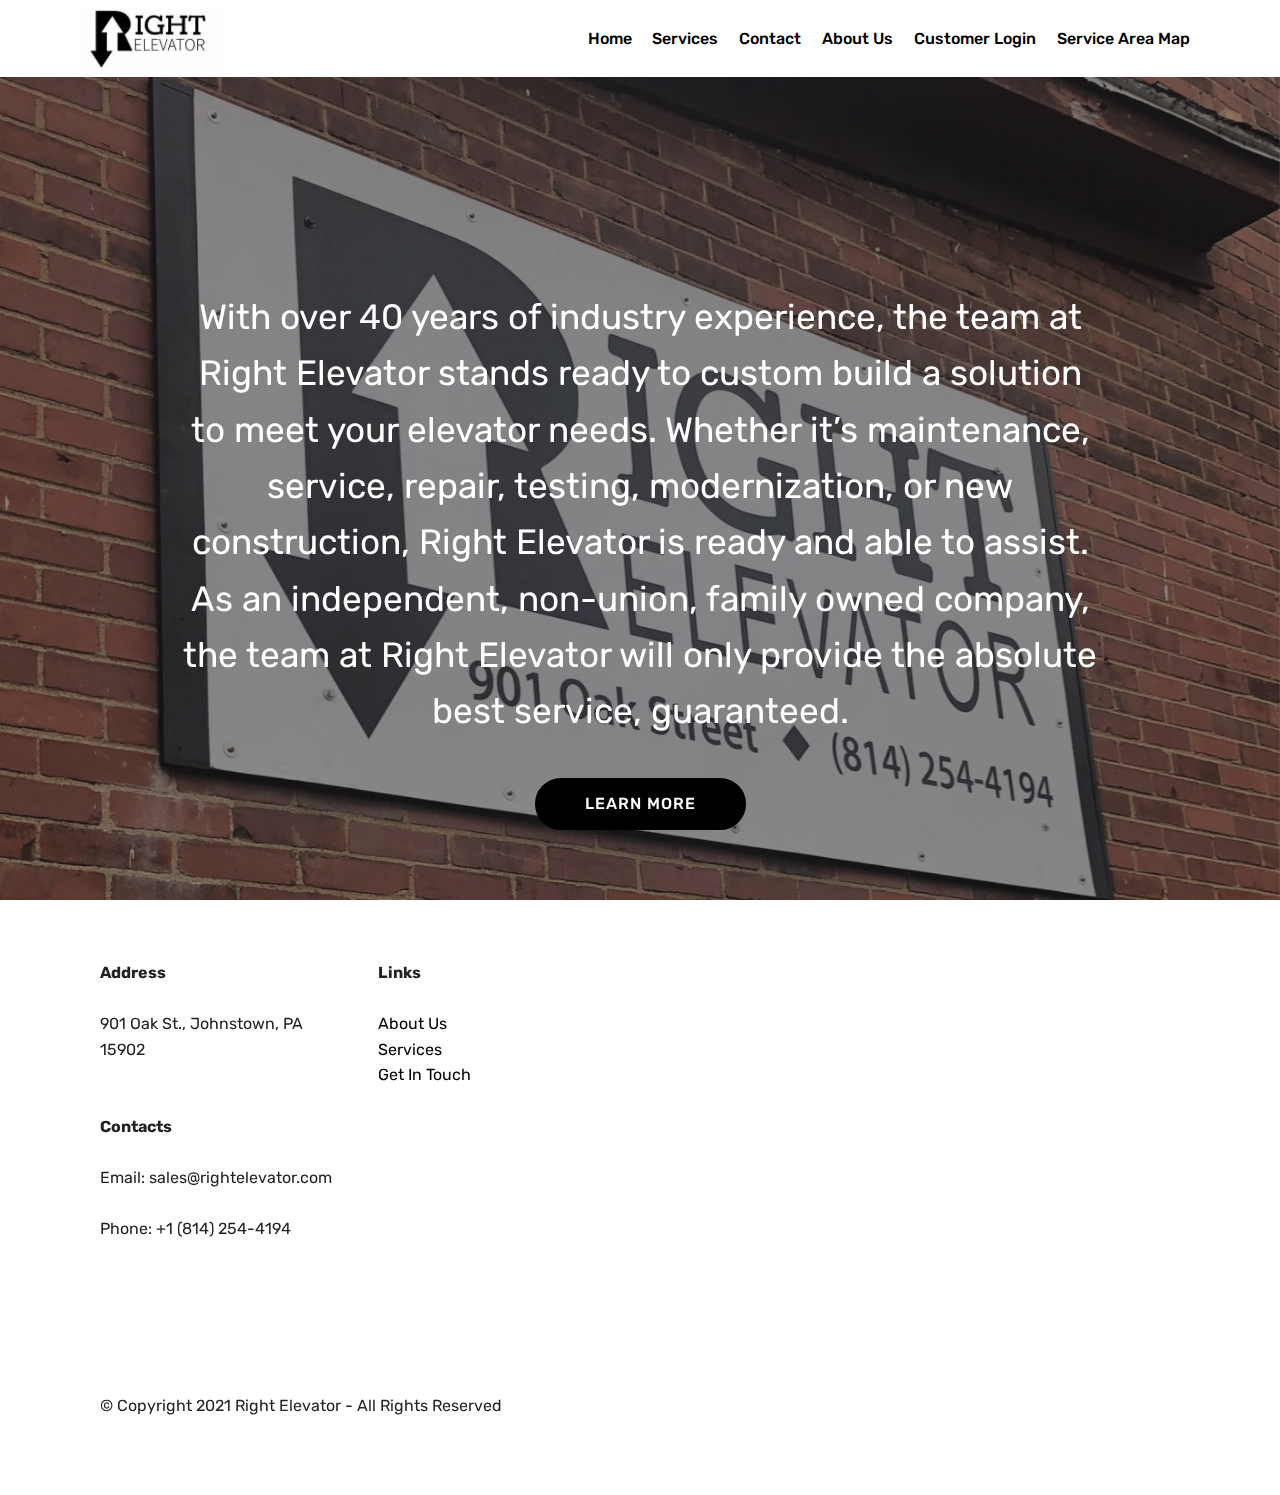
==== commit f8cde743: "Add files via upload" ====
--- a/index.html
+++ b/index.html
@@ -58,13 +58,13 @@
                 <li class="nav-item">
                     <a class="nav-link link text-black display-4" href="contact.html">Contact</a>
                 </li><li class="nav-item"><a class="nav-link link text-black display-4" href="about.html">About Us
-                    </a></li><li class="nav-item"><a class="nav-link link text-black display-4" href="servicearea.html">Service Area Map</a></li></ul>
+                    </a></li><li class="nav-item"><a class="nav-link link text-black display-4" href="https://rightcp.aitsportal.com">Customer Login</a></li><li class="nav-item"><a class="nav-link link text-black display-4" href="servicearea.html">Service Area Map</a></li></ul>
             
         </div>
     </nav>
 </section>
 
-<section class="engine"><a href="https://mobirise.info/p">website templates free download</a></section><section class="cid-seR2ft8gk8 mbr-fullscreen mbr-parallax-background" id="header2-1f">
+<section class="engine"><a href="https://mobirise.info/c">website builder</a></section><section class="cid-seR2ft8gk8 mbr-fullscreen mbr-parallax-background" id="header2-1f">
 
     
 
@@ -122,7 +122,7 @@
             <div class="media-container-row mbr-white">
                 <div class="col-sm-6 copyright">
                     <p class="mbr-text mbr-fonts-style display-7">
-                        © Copyright 2020 Right Elevator - All Rights Reserved
+                        © Copyright 2021 Right Elevator - All Rights Reserved
                     </p>
                 </div>
                 <div class="col-md-6">
--- a/assets/mobirise/css/mbr-additional.css
+++ b/assets/mobirise/css/mbr-additional.css
@@ -2756,62 +2756,46 @@
 .cid-sbxFfluG4U .dropdown-item:hover {
   color: #767676 !important;
 }
-.cid-sbPsrvCN46 {
-  padding-top: 90px;
-  padding-bottom: 90px;
+.cid-suH7rmUjoA {
+  padding-top: 105px;
+  padding-bottom: 0px;
   background-color: #ffffff;
 }
-.cid-sbPsrvCN46 .title {
-  padding-bottom: 2.5rem;
-}
-.cid-sbPsrvCN46 h4 {
-  width: 85%;
-  font-weight: 500;
-  margin-bottom: 0;
-}
-.cid-sbPsrvCN46 .bottom-line p {
+.cid-suH7rmUjoA P {
   color: #767676;
 }
-.cid-sbPsrvCN46 .card-wrapper {
+.cid-suH7ziyXWZ {
+  padding-top: 60px;
+  padding-bottom: 0px;
   background-color: #ffffff;
-  position: relative;
-  justify-content: unset;
-}
-.cid-sbPsrvCN46 .card-wrapper .card-box {
-  width: 100%;
-}
-.cid-sbPsrvCN46 .card-wrapper .card-box .wrapper {
-  height: 100%;
-  display: flex;
-  flex-direction: column;
-  justify-content: center;
-  align-items: flex-start;
-}
-.cid-sbPsrvCN46 .card-wrapper .card-box .wrapper .top-line {
-  width: 100%;
-  display: flex;
-  justify-content: space-between;
-  align-items: center;
-}
-.cid-sbPsrvCN46 .card-wrapper .card-box .wrapper .bottom-line {
-  width: 85%;
-}
-@media (max-width: 767px) {
-  .cid-sbPsrvCN46 .card-wrapper .card-box .wrapper .bottom-line {
-    width: 100%;
-  }
-  .cid-sbPsrvCN46 .card-wrapper .card-box .wrapper .bottom-line p {
-    text-align: center;
-    margin: 1rem 0 0 0;
-  }
-}
-@media (max-width: 767px) {
-  .cid-sbPsrvCN46 .card.pb-5 {
-    padding-bottom: 2rem !important;
-  }
-  .cid-sbPsrvCN46 .wrapper {
-    padding-top: 1rem;
-  }
+}
+.cid-suH7ziyXWZ .mbr-section-subtitle {
+  color: #767676;
+}
+.cid-suH7ziyXWZ .btn {
+  margin: 0 0 .5rem 0;
+}
+.cid-suH7zJOibt {
+  padding-top: 0px;
+  padding-bottom: 0px;
+  background-color: #ffffff;
+}
+.cid-suH7zJOibt .mbr-section-subtitle {
+  color: #767676;
+}
+.cid-suH7zJOibt .btn {
+  margin: 0 0 .5rem 0;
+}
+.cid-suH7Aqirkw {
+  padding-top: 0px;
+  padding-bottom: 120px;
+  background-color: #ffffff;
+}
+.cid-suH7Aqirkw .mbr-section-subtitle {
+  color: #767676;
+}
+.cid-suH7Aqirkw .btn {
+  margin: 0 0 .5rem 0;
 }
 .cid-sd2NmzrDwg {
   padding-top: 60px;
@@ -2902,7 +2886,7 @@
   color: #232323;
 }
 .cid-spRkmd1KbL {
-  padding-top: 90px;
+  padding-top: 60px;
   padding-bottom: 0px;
   background-color: #ffffff;
 }
@@ -3180,12 +3164,33 @@
   width: 50%;
 }
 .cid-sbPvOmcF0m {
+  padding-top: 0px;
+  padding-bottom: 60px;
+  background-color: #ffffff;
+}
+.cid-sbPvOmcF0m .mbr-section-subtitle {
+  color: #000000;
+}
+.cid-suHe65UlXz {
+  background: #ffffff;
   padding-top: 60px;
   padding-bottom: 60px;
-  background-color: #ffffff;
-}
-.cid-sbPvOmcF0m .mbr-section-subtitle {
-  color: #000000;
+}
+.cid-suHe65UlXz .image-block {
+  margin: auto;
+}
+.cid-suHe65UlXz figcaption {
+  position: relative;
+}
+.cid-suHe65UlXz figcaption div {
+  position: absolute;
+  bottom: 0;
+  width: 100%;
+}
+@media (max-width: 768px) {
+  .cid-suHe65UlXz .image-block {
+    width: 100% !important;
+  }
 }
 .cid-sbxFfluG4U .navbar {
   background: #ffffff;
@@ -3595,209 +3600,6 @@
 .cid-sbxFfluG4U .dropdown-item:hover {
   color: #767676 !important;
 }
-.cid-sgacheDzrg {
-  padding-top: 90px;
-  padding-bottom: 90px;
-  background-color: #ffffff;
-}
-.cid-sgacheDzrg .item {
-  padding-bottom: 2rem;
-}
-.cid-sgacheDzrg .item-wrapper {
-  height: 100%;
-}
-.cid-sgacheDzrg .item-wrapper img {
-  height: 100%;
-  object-fit: cover;
-}
-.cid-sgacheDzrg .carousel-control,
-.cid-sgacheDzrg .close {
-  background: #1b1b1b;
-}
-.cid-sgacheDzrg .carousel-control-prev {
-  margin-left: 2.5rem;
-}
-.cid-sgacheDzrg .carousel-control-next {
-  margin-right: 2.5rem;
-}
-.cid-sgacheDzrg .close {
-  position: fixed;
-  opacity: 0.5;
-  font-size: 35px;
-  font-weight: 300;
-  width: 70px;
-  height: 70px;
-  border-radius: 50%;
-  color: #fff;
-  top: 2.5rem;
-  right: 2.5rem;
-  line-height: 70px;
-  border: none;
-  text-align: center;
-  text-shadow: none;
-  z-index: 5;
-  -webkit-transition: opacity 0.3s ease;
-  -moz-transition: opacity 0.3s ease;
-  -o-transition: opacity 0.3s ease;
-  transition: opacity 0.3s ease;
-  font-family: 'MobiriseIcons';
-}
-.cid-sgacheDzrg .close::before {
-  content: '\e91a';
-}
-.cid-sgacheDzrg .close:hover {
-  opacity: 1;
-  background: #000;
-  color: #fff;
-}
-.cid-sgacheDzrg .carousel-control {
-  position: fixed;
-  width: 70px;
-  height: 70px;
-  top: 50%;
-  margin-top: -35px;
-  line-height: 70px;
-  border-radius: 50%;
-  font-size: 35px;
-  border: 0;
-  opacity: 0.5;
-  text-shadow: none;
-  z-index: 5;
-  color: #fff;
-  -webkit-transition: all 0.2s ease-in-out 0s;
-  -o-transition: all 0.2s ease-in-out 0s;
-  transition: all 0.2s ease-in-out 0s;
-}
-.cid-sgacheDzrg .carousel-inner > .active {
-  display: block;
-}
-.cid-sgacheDzrg .carousel-control.left {
-  left: 0;
-  margin-left: 2.5rem;
-}
-.cid-sgacheDzrg .carousel-control.right {
-  right: 0;
-  margin-right: 2.5rem;
-}
-.cid-sgacheDzrg .carousel-control .icon-next,
-.cid-sgacheDzrg .carousel-control .icon-prev {
-  margin-top: -18px;
-  font-size: 40px;
-  line-height: 27px;
-}
-.cid-sgacheDzrg .carousel-control:hover {
-  background: #1b1b1b;
-  color: #fff;
-  opacity: 1;
-}
-@media (max-width: 768px) {
-  .cid-sgacheDzrg .carousel-control,
-  .cid-sgacheDzrg .carousel-indicators,
-  .cid-sgacheDzrg .modal .close {
-    position: fixed;
-  }
-}
-@media (max-width: 767px) {
-  .cid-sgacheDzrg .mbr-slider .carousel-control {
-    top: auto;
-    bottom: 20px;
-  }
-  .cid-sgacheDzrg .mbr-slider > .container .carousel-control {
-    margin-bottom: 0;
-  }
-}
-.cid-sgacheDzrg .carousel-indicators {
-  bottom: 0;
-  margin-bottom: 3px;
-}
-@media (max-width: 991px) {
-  .cid-sgacheDzrg .carousel-indicators {
-    margin-bottom: 3.625rem !important;
-    padding-left: 2.5rem;
-    padding-right: 2.5rem;
-  }
-}
-@media (max-width: 767px) {
-  .cid-sgacheDzrg .carousel-indicators {
-    display: none;
-  }
-}
-.cid-sgacheDzrg .carousel-indicators .active,
-.cid-sgacheDzrg .carousel-indicators li {
-  width: 7px;
-  height: 7px;
-  margin: 3px;
-  background: #1b1b1b;
-  opacity: 0.5;
-  border: 4px solid #1b1b1b;
-}
-.cid-sgacheDzrg .carousel-indicators .active {
-  background: #fff;
-}
-.cid-sgacheDzrg .carousel-indicators li {
-  max-width: 15px;
-  max-height: 15px;
-  border-radius: 50%;
-}
-.cid-sgacheDzrg .modal {
-  padding-left: 0 !important;
-  position: fixed;
-  overflow: hidden;
-  padding-right: 0 !important;
-}
-.cid-sgacheDzrg .modal-dialog {
-  margin: 0 auto;
-  max-width: 100%;
-  padding-left: 1rem;
-  padding-right: 1rem;
-}
-.cid-sgacheDzrg .modal-content {
-  border-radius: 0;
-  border: none;
-  background: transparent;
-}
-.cid-sgacheDzrg .modal-body {
-  padding: 0;
-  display: flex;
-  align-items: center;
-}
-.cid-sgacheDzrg .modal-body .carousel-item {
-  top: 50%;
-  transform: translateY(-50%);
-}
-.cid-sgacheDzrg .modal-body img {
-  width: 100%;
-  object-fit: contain;
-  max-height: calc(100vh - 1.75rem);
-}
-.cid-sgacheDzrg .carousel {
-  width: 100%;
-}
-.cid-sgacheDzrg .modal-backdrop.in {
-  opacity: 0.8;
-}
-.cid-sgacheDzrg .modal.fade .modal-dialog {
-  -webkit-transition: margin-top 0.3s ease-out;
-  -moz-transition: margin-top 0.3s ease-out;
-  -o-transition: margin-top 0.3s ease-out;
-  transition: margin-top 0.3s ease-out;
-}
-.cid-sgacheDzrg .modal.fade .modal-dialog,
-.cid-sgacheDzrg .modal.in .modal-dialog {
-  -webkit-transform: none;
-  -ms-transform: none;
-  -o-transform: none;
-  transform: none;
-}
-.cid-sgacheDzrg .mbr-gallery .item-wrapper {
-  cursor: pointer;
-}
-.cid-sgacheDzrg a {
-  display: block;
-}
-.cid-sgacheDzrg a.img {
-  pointer-events: none;
-}
 .cid-sd2NgpkIlr {
   padding-top: 60px;
   padding-bottom: 60px;
@@ -4669,7 +4471,7 @@
   color: #232323;
 }
 .cid-spRjUcq9te {
-  padding-top: 90px;
+  padding-top: 15px;
   padding-bottom: 0px;
   background-color: #ffffff;
 }
@@ -4947,8 +4749,8 @@
   width: 50%;
 }
 .cid-sbPxD4ZpDV {
-  padding-top: 60px;
-  padding-bottom: 60px;
+  padding-top: 0px;
+  padding-bottom: 0px;
   background-color: #ffffff;
 }
 .cid-sbPxD4ZpDV .mbr-section-subtitle {
@@ -5866,39 +5668,6 @@
 .cid-sbQ7ZzpaQE .mbr-section-subtitle {
   color: #767676;
 }
-.cid-sjcxH3ksaH {
-  padding-top: 0px;
-  padding-bottom: 15px;
-  background-color: #ffffff;
-}
-.cid-sjcxH3ksaH .mbr-figure {
-  margin: 0 auto;
-  width: 100%;
-  display: -webkit-flex;
-  justify-content: center;
-  -webkit-justify-content: center;
-}
-.cid-sjcxH3ksaH .mbr-figure img {
-  height: 100%;
-  margin: 0 auto;
-}
-@media (max-width: 991px) {
-  .cid-sjcxH3ksaH .mbr-figure img {
-    width: 100% !important;
-  }
-}
-.cid-sjcwWvkj43 {
-  padding-top: 0px;
-  padding-bottom: 90px;
-  background-color: #efefef;
-}
-.cid-sjcwWvkj43 P {
-  color: #767676;
-}
-.cid-sjcwWvkj43 .mbr-text,
-.cid-sjcwWvkj43 .mbr-section-btn {
-  color: #000000;
-}
 .cid-sd2N9dzruU {
   padding-top: 60px;
   padding-bottom: 60px;
--- a/assets/mobirise/css/mbr-additional.css
+++ b/assets/mobirise/css/mbr-additional.css
@@ -2756,62 +2756,46 @@
 .cid-sbxFfluG4U .dropdown-item:hover {
   color: #767676 !important;
 }
-.cid-sbPsrvCN46 {
-  padding-top: 90px;
-  padding-bottom: 90px;
+.cid-suH7rmUjoA {
+  padding-top: 105px;
+  padding-bottom: 0px;
   background-color: #ffffff;
 }
-.cid-sbPsrvCN46 .title {
-  padding-bottom: 2.5rem;
-}
-.cid-sbPsrvCN46 h4 {
-  width: 85%;
-  font-weight: 500;
-  margin-bottom: 0;
-}
-.cid-sbPsrvCN46 .bottom-line p {
+.cid-suH7rmUjoA P {
   color: #767676;
 }
-.cid-sbPsrvCN46 .card-wrapper {
+.cid-suH7ziyXWZ {
+  padding-top: 60px;
+  padding-bottom: 0px;
   background-color: #ffffff;
-  position: relative;
-  justify-content: unset;
-}
-.cid-sbPsrvCN46 .card-wrapper .card-box {
-  width: 100%;
-}
-.cid-sbPsrvCN46 .card-wrapper .card-box .wrapper {
-  height: 100%;
-  display: flex;
-  flex-direction: column;
-  justify-content: center;
-  align-items: flex-start;
-}
-.cid-sbPsrvCN46 .card-wrapper .card-box .wrapper .top-line {
-  width: 100%;
-  display: flex;
-  justify-content: space-between;
-  align-items: center;
-}
-.cid-sbPsrvCN46 .card-wrapper .card-box .wrapper .bottom-line {
-  width: 85%;
-}
-@media (max-width: 767px) {
-  .cid-sbPsrvCN46 .card-wrapper .card-box .wrapper .bottom-line {
-    width: 100%;
-  }
-  .cid-sbPsrvCN46 .card-wrapper .card-box .wrapper .bottom-line p {
-    text-align: center;
-    margin: 1rem 0 0 0;
-  }
-}
-@media (max-width: 767px) {
-  .cid-sbPsrvCN46 .card.pb-5 {
-    padding-bottom: 2rem !important;
-  }
-  .cid-sbPsrvCN46 .wrapper {
-    padding-top: 1rem;
-  }
+}
+.cid-suH7ziyXWZ .mbr-section-subtitle {
+  color: #767676;
+}
+.cid-suH7ziyXWZ .btn {
+  margin: 0 0 .5rem 0;
+}
+.cid-suH7zJOibt {
+  padding-top: 0px;
+  padding-bottom: 0px;
+  background-color: #ffffff;
+}
+.cid-suH7zJOibt .mbr-section-subtitle {
+  color: #767676;
+}
+.cid-suH7zJOibt .btn {
+  margin: 0 0 .5rem 0;
+}
+.cid-suH7Aqirkw {
+  padding-top: 0px;
+  padding-bottom: 120px;
+  background-color: #ffffff;
+}
+.cid-suH7Aqirkw .mbr-section-subtitle {
+  color: #767676;
+}
+.cid-suH7Aqirkw .btn {
+  margin: 0 0 .5rem 0;
 }
 .cid-sd2NmzrDwg {
   padding-top: 60px;
@@ -2902,7 +2886,7 @@
   color: #232323;
 }
 .cid-spRkmd1KbL {
-  padding-top: 90px;
+  padding-top: 60px;
   padding-bottom: 0px;
   background-color: #ffffff;
 }
@@ -3180,12 +3164,33 @@
   width: 50%;
 }
 .cid-sbPvOmcF0m {
+  padding-top: 0px;
+  padding-bottom: 60px;
+  background-color: #ffffff;
+}
+.cid-sbPvOmcF0m .mbr-section-subtitle {
+  color: #000000;
+}
+.cid-suHe65UlXz {
+  background: #ffffff;
   padding-top: 60px;
   padding-bottom: 60px;
-  background-color: #ffffff;
-}
-.cid-sbPvOmcF0m .mbr-section-subtitle {
-  color: #000000;
+}
+.cid-suHe65UlXz .image-block {
+  margin: auto;
+}
+.cid-suHe65UlXz figcaption {
+  position: relative;
+}
+.cid-suHe65UlXz figcaption div {
+  position: absolute;
+  bottom: 0;
+  width: 100%;
+}
+@media (max-width: 768px) {
+  .cid-suHe65UlXz .image-block {
+    width: 100% !important;
+  }
 }
 .cid-sbxFfluG4U .navbar {
   background: #ffffff;
@@ -3595,209 +3600,6 @@
 .cid-sbxFfluG4U .dropdown-item:hover {
   color: #767676 !important;
 }
-.cid-sgacheDzrg {
-  padding-top: 90px;
-  padding-bottom: 90px;
-  background-color: #ffffff;
-}
-.cid-sgacheDzrg .item {
-  padding-bottom: 2rem;
-}
-.cid-sgacheDzrg .item-wrapper {
-  height: 100%;
-}
-.cid-sgacheDzrg .item-wrapper img {
-  height: 100%;
-  object-fit: cover;
-}
-.cid-sgacheDzrg .carousel-control,
-.cid-sgacheDzrg .close {
-  background: #1b1b1b;
-}
-.cid-sgacheDzrg .carousel-control-prev {
-  margin-left: 2.5rem;
-}
-.cid-sgacheDzrg .carousel-control-next {
-  margin-right: 2.5rem;
-}
-.cid-sgacheDzrg .close {
-  position: fixed;
-  opacity: 0.5;
-  font-size: 35px;
-  font-weight: 300;
-  width: 70px;
-  height: 70px;
-  border-radius: 50%;
-  color: #fff;
-  top: 2.5rem;
-  right: 2.5rem;
-  line-height: 70px;
-  border: none;
-  text-align: center;
-  text-shadow: none;
-  z-index: 5;
-  -webkit-transition: opacity 0.3s ease;
-  -moz-transition: opacity 0.3s ease;
-  -o-transition: opacity 0.3s ease;
-  transition: opacity 0.3s ease;
-  font-family: 'MobiriseIcons';
-}
-.cid-sgacheDzrg .close::before {
-  content: '\e91a';
-}
-.cid-sgacheDzrg .close:hover {
-  opacity: 1;
-  background: #000;
-  color: #fff;
-}
-.cid-sgacheDzrg .carousel-control {
-  position: fixed;
-  width: 70px;
-  height: 70px;
-  top: 50%;
-  margin-top: -35px;
-  line-height: 70px;
-  border-radius: 50%;
-  font-size: 35px;
-  border: 0;
-  opacity: 0.5;
-  text-shadow: none;
-  z-index: 5;
-  color: #fff;
-  -webkit-transition: all 0.2s ease-in-out 0s;
-  -o-transition: all 0.2s ease-in-out 0s;
-  transition: all 0.2s ease-in-out 0s;
-}
-.cid-sgacheDzrg .carousel-inner > .active {
-  display: block;
-}
-.cid-sgacheDzrg .carousel-control.left {
-  left: 0;
-  margin-left: 2.5rem;
-}
-.cid-sgacheDzrg .carousel-control.right {
-  right: 0;
-  margin-right: 2.5rem;
-}
-.cid-sgacheDzrg .carousel-control .icon-next,
-.cid-sgacheDzrg .carousel-control .icon-prev {
-  margin-top: -18px;
-  font-size: 40px;
-  line-height: 27px;
-}
-.cid-sgacheDzrg .carousel-control:hover {
-  background: #1b1b1b;
-  color: #fff;
-  opacity: 1;
-}
-@media (max-width: 768px) {
-  .cid-sgacheDzrg .carousel-control,
-  .cid-sgacheDzrg .carousel-indicators,
-  .cid-sgacheDzrg .modal .close {
-    position: fixed;
-  }
-}
-@media (max-width: 767px) {
-  .cid-sgacheDzrg .mbr-slider .carousel-control {
-    top: auto;
-    bottom: 20px;
-  }
-  .cid-sgacheDzrg .mbr-slider > .container .carousel-control {
-    margin-bottom: 0;
-  }
-}
-.cid-sgacheDzrg .carousel-indicators {
-  bottom: 0;
-  margin-bottom: 3px;
-}
-@media (max-width: 991px) {
-  .cid-sgacheDzrg .carousel-indicators {
-    margin-bottom: 3.625rem !important;
-    padding-left: 2.5rem;
-    padding-right: 2.5rem;
-  }
-}
-@media (max-width: 767px) {
-  .cid-sgacheDzrg .carousel-indicators {
-    display: none;
-  }
-}
-.cid-sgacheDzrg .carousel-indicators .active,
-.cid-sgacheDzrg .carousel-indicators li {
-  width: 7px;
-  height: 7px;
-  margin: 3px;
-  background: #1b1b1b;
-  opacity: 0.5;
-  border: 4px solid #1b1b1b;
-}
-.cid-sgacheDzrg .carousel-indicators .active {
-  background: #fff;
-}
-.cid-sgacheDzrg .carousel-indicators li {
-  max-width: 15px;
-  max-height: 15px;
-  border-radius: 50%;
-}
-.cid-sgacheDzrg .modal {
-  padding-left: 0 !important;
-  position: fixed;
-  overflow: hidden;
-  padding-right: 0 !important;
-}
-.cid-sgacheDzrg .modal-dialog {
-  margin: 0 auto;
-  max-width: 100%;
-  padding-left: 1rem;
-  padding-right: 1rem;
-}
-.cid-sgacheDzrg .modal-content {
-  border-radius: 0;
-  border: none;
-  background: transparent;
-}
-.cid-sgacheDzrg .modal-body {
-  padding: 0;
-  display: flex;
-  align-items: center;
-}
-.cid-sgacheDzrg .modal-body .carousel-item {
-  top: 50%;
-  transform: translateY(-50%);
-}
-.cid-sgacheDzrg .modal-body img {
-  width: 100%;
-  object-fit: contain;
-  max-height: calc(100vh - 1.75rem);
-}
-.cid-sgacheDzrg .carousel {
-  width: 100%;
-}
-.cid-sgacheDzrg .modal-backdrop.in {
-  opacity: 0.8;
-}
-.cid-sgacheDzrg .modal.fade .modal-dialog {
-  -webkit-transition: margin-top 0.3s ease-out;
-  -moz-transition: margin-top 0.3s ease-out;
-  -o-transition: margin-top 0.3s ease-out;
-  transition: margin-top 0.3s ease-out;
-}
-.cid-sgacheDzrg .modal.fade .modal-dialog,
-.cid-sgacheDzrg .modal.in .modal-dialog {
-  -webkit-transform: none;
-  -ms-transform: none;
-  -o-transform: none;
-  transform: none;
-}
-.cid-sgacheDzrg .mbr-gallery .item-wrapper {
-  cursor: pointer;
-}
-.cid-sgacheDzrg a {
-  display: block;
-}
-.cid-sgacheDzrg a.img {
-  pointer-events: none;
-}
 .cid-sd2NgpkIlr {
   padding-top: 60px;
   padding-bottom: 60px;
@@ -4669,7 +4471,7 @@
   color: #232323;
 }
 .cid-spRjUcq9te {
-  padding-top: 90px;
+  padding-top: 15px;
   padding-bottom: 0px;
   background-color: #ffffff;
 }
@@ -4947,8 +4749,8 @@
   width: 50%;
 }
 .cid-sbPxD4ZpDV {
-  padding-top: 60px;
-  padding-bottom: 60px;
+  padding-top: 0px;
+  padding-bottom: 0px;
   background-color: #ffffff;
 }
 .cid-sbPxD4ZpDV .mbr-section-subtitle {
@@ -5866,39 +5668,6 @@
 .cid-sbQ7ZzpaQE .mbr-section-subtitle {
   color: #767676;
 }
-.cid-sjcxH3ksaH {
-  padding-top: 0px;
-  padding-bottom: 15px;
-  background-color: #ffffff;
-}
-.cid-sjcxH3ksaH .mbr-figure {
-  margin: 0 auto;
-  width: 100%;
-  display: -webkit-flex;
-  justify-content: center;
-  -webkit-justify-content: center;
-}
-.cid-sjcxH3ksaH .mbr-figure img {
-  height: 100%;
-  margin: 0 auto;
-}
-@media (max-width: 991px) {
-  .cid-sjcxH3ksaH .mbr-figure img {
-    width: 100% !important;
-  }
-}
-.cid-sjcwWvkj43 {
-  padding-top: 0px;
-  padding-bottom: 90px;
-  background-color: #efefef;
-}
-.cid-sjcwWvkj43 P {
-  color: #767676;
-}
-.cid-sjcwWvkj43 .mbr-text,
-.cid-sjcwWvkj43 .mbr-section-btn {
-  color: #000000;
-}
 .cid-sd2N9dzruU {
   padding-top: 60px;
   padding-bottom: 60px;
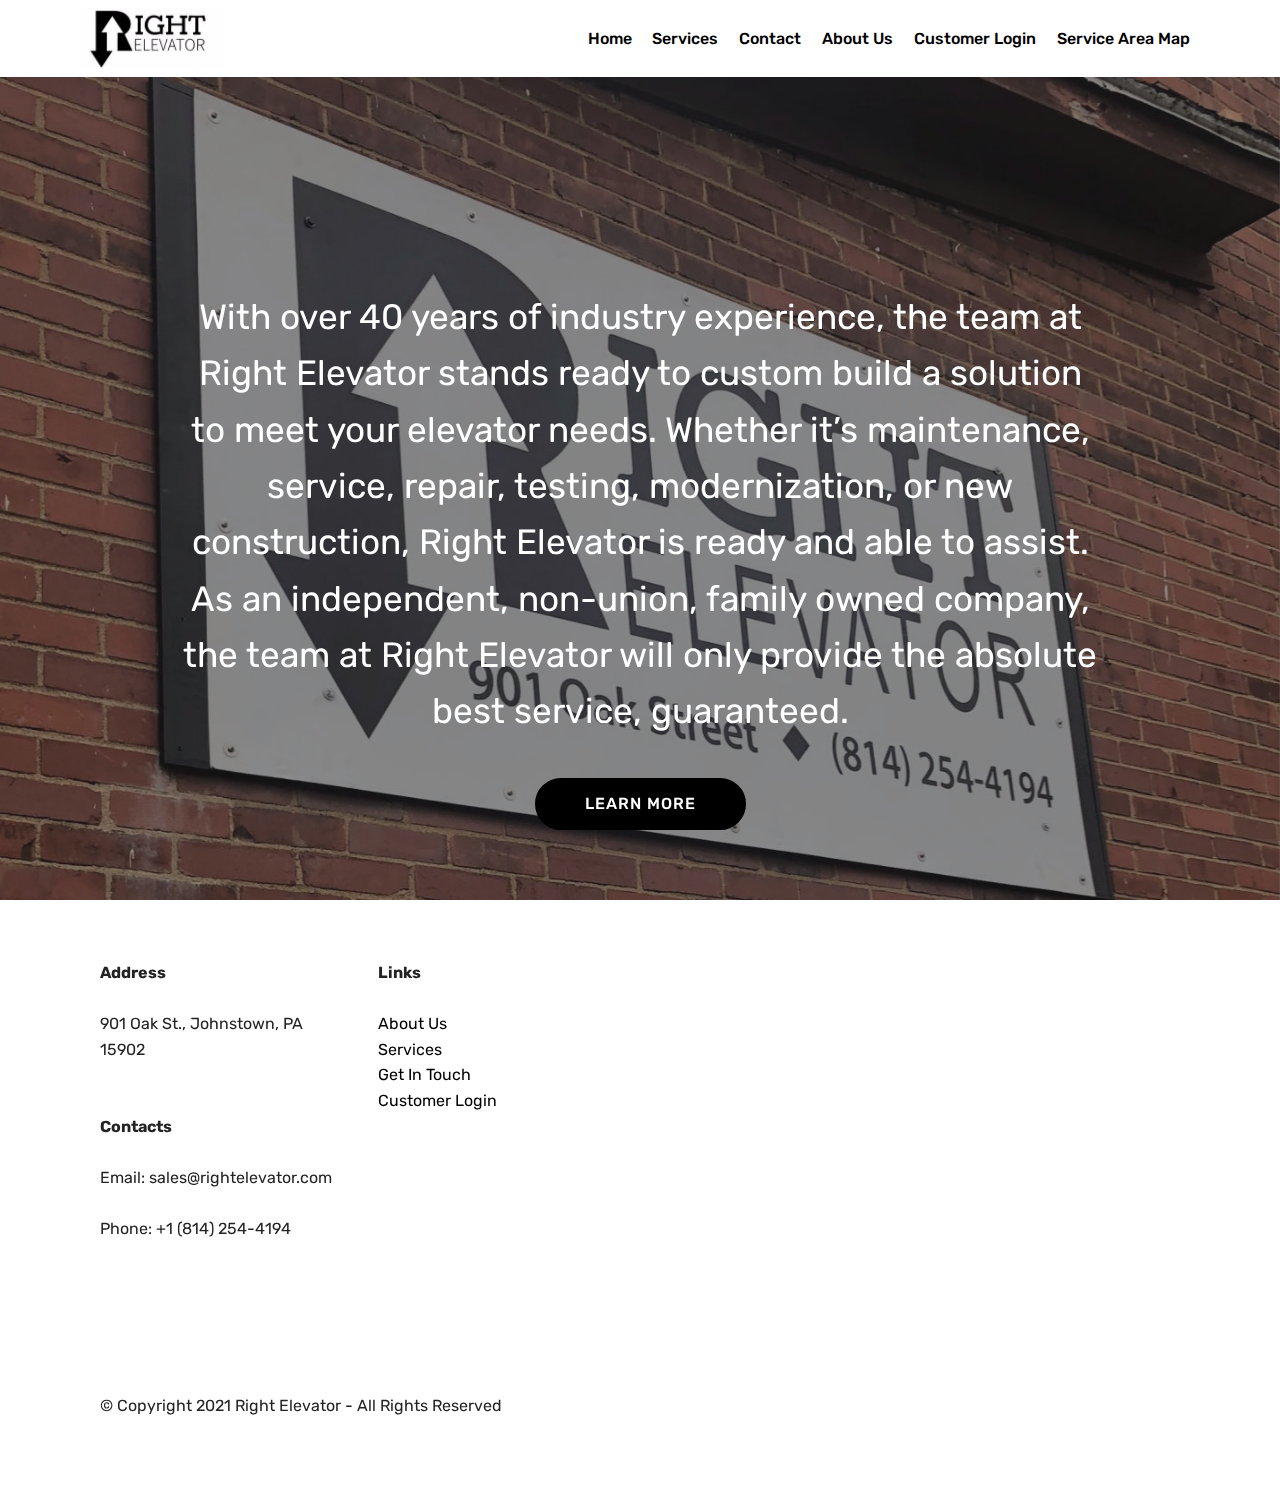
==== commit 8765729e: "Add files via upload" ====
--- a/index.html
+++ b/index.html
@@ -64,7 +64,7 @@
     </nav>
 </section>
 
-<section class="engine"><a href="https://mobirise.info/c">website builder</a></section><section class="cid-seR2ft8gk8 mbr-fullscreen mbr-parallax-background" id="header2-1f">
+<section class="engine"><a href="https://mobirise.info/h">how to create your own web page for free</a></section><section class="cid-seR2ft8gk8 mbr-fullscreen mbr-parallax-background" id="header2-1f">
 
     
 
@@ -105,12 +105,12 @@
                 <p class="mbr-text">
                     <strong>Links</strong>
                     <br>
-                    <br><a href="about.html">About Us</a><br><a href="services.html">Services</a><br><a href="contact.html">Get In Touch</a><br>
+                    <br><a href="about.html">About Us</a><br><a href="services.html">Services</a><br><a href="contact.html">Get In Touch</a><br><a href="https://rightcp.aitsportal.com">Customer Login</a><a href="contact.html"><br></a><br>
                     <br><br>
                     <br><br></p>
             </div>
             <div class="col-12 col-md-6">
-                <div class="google-map"><iframe frameborder="0" style="border:0" src="https://www.google.com/maps/embed/v1/place?key=AIzaSyCZI5F_k6S1k46ujh0SNrapM89f7mJxd30&amp;q=place_id:ChIJI40asSERy4kRI_6jemMQwGA" allowfullscreen=""></iframe></div>
+                <div class="google-map"><iframe frameborder="0" style="border:0" src="https://www.google.com/maps/embed/v1/place?key=AIzaSyDk89J4FSunMF33ruMVWJaJht_Ro0kvoXs&amp;q=place_id:ChIJI40asSERy4kRI_6jemMQwGA" allowfullscreen=""></iframe></div>
             </div>
         </div>
         <div class="footer-lower">
